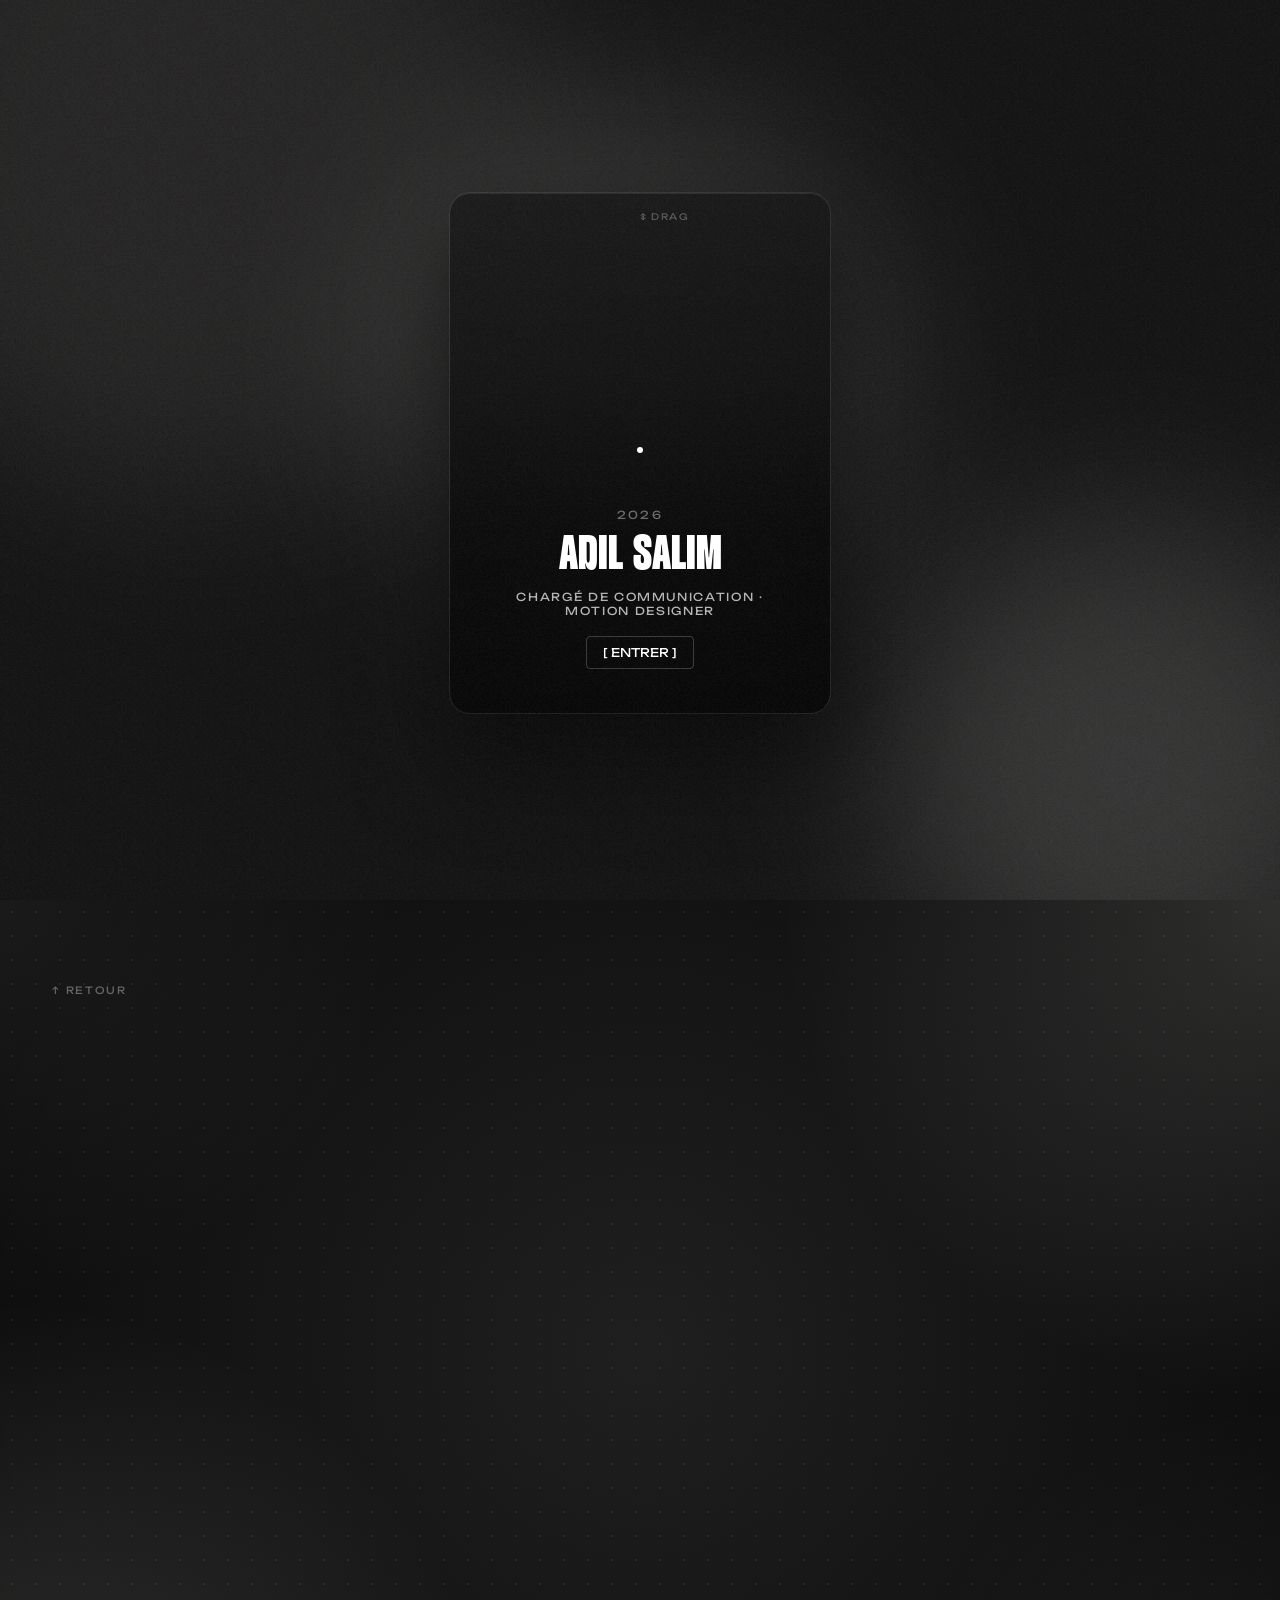
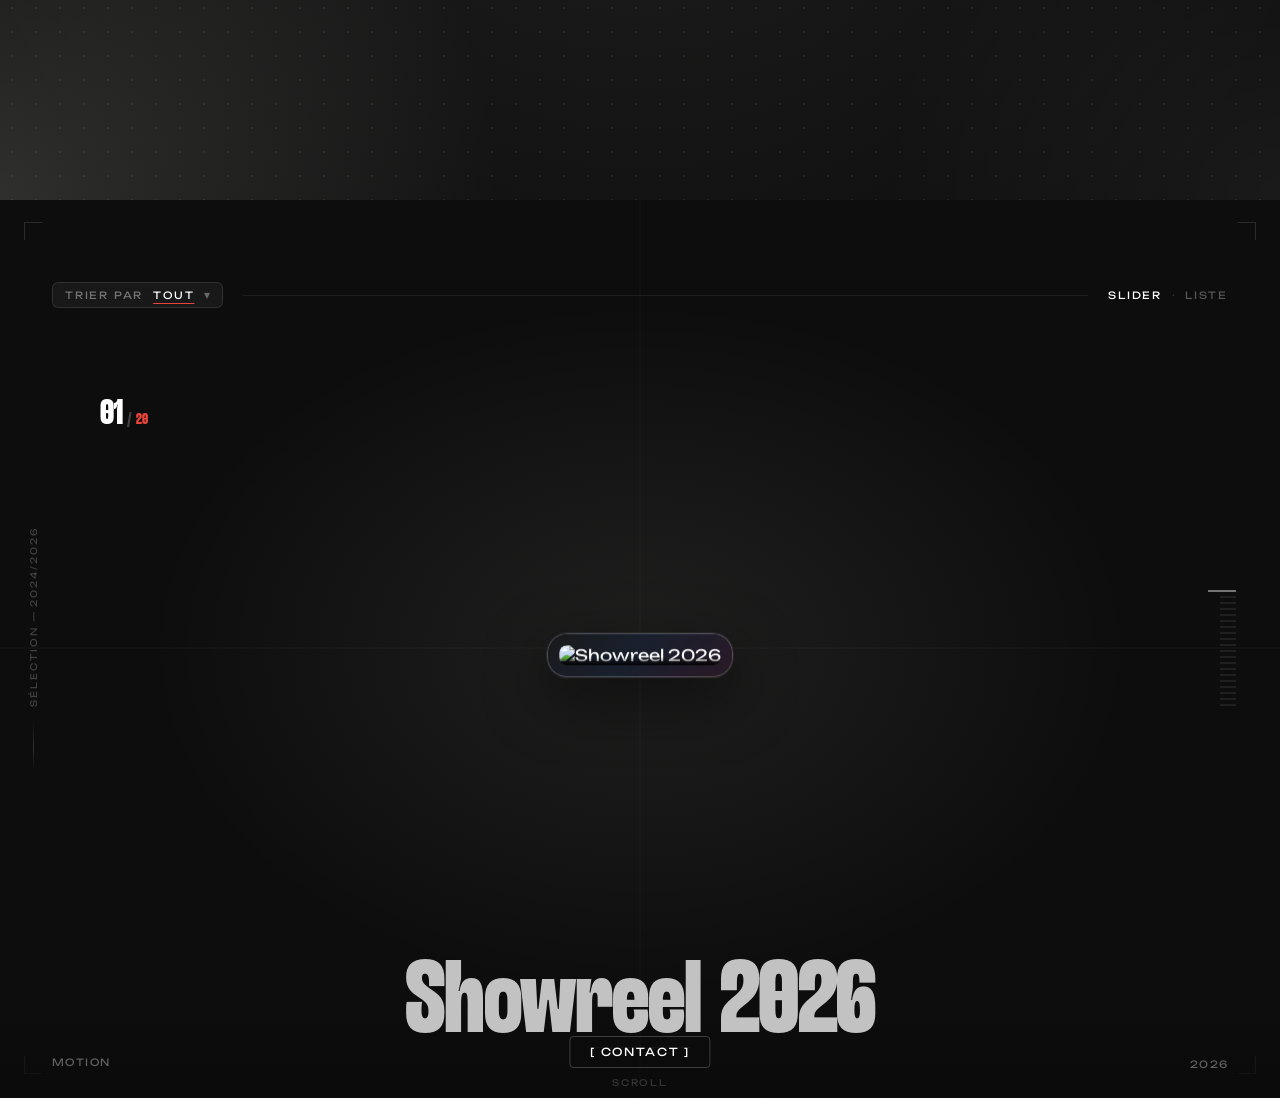
==== index.html @ 738cd88c "Initial commit" ====
<!DOCTYPE html>
<html lang="fr">
  <head>
    <meta charset="UTF-8" />
    <meta name="viewport" content="width=device-width, initial-scale=1.0" />
    <meta name="description" content="Adil Salim — Motion Designer · Paris" />
    <title>Adil Salim — Motion Designer</title>

    <!-- Unbounded (Google Fonts) -->
    <link rel="preconnect" href="https://fonts.googleapis.com" />
    <link rel="preconnect" href="https://fonts.gstatic.com" crossorigin />
    <link href="https://fonts.googleapis.com/css2?family=Unbounded:wght@300;400;500;600;700;900&display=swap" rel="stylesheet" />

    <!-- Fonts cycle reel (Typekit : eco + eckmannpsych-small) -->
    <link rel="stylesheet" href="https://use.typekit.net/wbr0rvi.css" />

    <!-- Monigue (self-hosted) -->
    <style>
      @font-face {
        font-family: 'Monigue';
        src: url('assets/fonts/Monigue.woff2') format('woff2'),
             url('assets/fonts/Monigue.woff')  format('woff');
        font-weight: normal;
        font-style: normal;
        font-display: swap;
      }
    </style>

    <!-- Styles -->
    <link rel="stylesheet" href="css/loader.css" />
    <link rel="stylesheet" href="css/main.css" />
    <link rel="stylesheet" href="css/hero.css" />
    <link rel="stylesheet" href="css/about.css" />
    <link rel="stylesheet" href="css/projects.css" />
    <link rel="stylesheet" href="css/detail.css" />
    <link rel="stylesheet" href="css/contact.css" />
  </head>

  <body>

    <!-- Loader card -->
    <div id="loader">
      <div class="loader-blob loader-blob--1"></div>
      <div class="loader-blob loader-blob--2"></div>
      <div class="loader-blob loader-blob--3"></div>
      <div id="loader-card">
        <div class="loader-card__holo"></div>
        <div class="loader-card__photo-wrap">
          <img class="loader-card__photo" src="https://res.cloudinary.com/dwgfd808v/image/upload/v1774375319/bonne_taille_3_srno2z.jpg" alt="" draggable="false">
        </div>
        <div class="loader-card__content">
          <span class="loader-card__year">2026</span>
          <h1 class="loader-card__name">ADIL SALIM</h1>
          <p class="loader-card__sub">CHARGÉ DE COMMUNICATION · MOTION DESIGNER</p>
          <span class="loader-card__cta">[ ENTRER ]</span>
        </div>
      </div>
    </div>

<!-- Custom cursor -->
    <div id="cursor" aria-hidden="true">
      <div class="cursor__dot"></div>
      <div class="cursor__text"></div>
    </div>

    <!-- ── Navigation ──────────────────────────────────────── -->
    <nav id="nav" aria-label="Navigation principale">
      <a class="nav__logo" href="#hero">ADIL SALIM</a>
      <ul class="nav__links" role="list">
        <li><a href="#about">À PROPOS</a></li>
        <li><a href="#projects">PROJETS</a></li>
        <li><button class="nav__contact-btn" onclick="window.__openContact && window.__openContact()">CONTACT</button></li>
      </ul>
    </nav>

    <!-- ── Contenu principal ────────────────────────────────── -->
    <main>

      <!-- Hero ───────────────────────────────────────────── -->
      <section id="hero" aria-label="Accueil">

        <!-- Barre supérieure 3 colonnes -->

        <!-- Titre Portfolio -->
        <div class="hero__showreel" aria-label="Portfolio">
          <span class="sr__white">Port</span><span class="sr__red">folio</span>
        </div>

        <!-- Éventail de 5 cards -->
        <div class="hero__cards" aria-hidden="true">
          <div class="hero__card-wrap hero__card-wrap--1"></div>
          <div class="hero__card-wrap hero__card-wrap--2"></div>
          <div class="hero__card-wrap hero__card-wrap--3"></div>
          <div class="hero__card-wrap hero__card-wrap--4"></div>
          <div class="hero__card-wrap hero__card-wrap--5"></div>
        </div>

        <!-- Barre inférieure -->
        <div class="hero__foot">
          <span>© 2026</span>
          <span>Chargé de Communication · Motion Design</span>
        </div>


      </section>

      <!-- About ──────────────────────────────────────────── -->
      <section id="about" aria-label="À propos">

        <!-- Label vertical gauche -->
        <span class="about__side-label">PROFIL — 2026</span>

        <!-- Grande card centrée -->
        <div class="about__card">

          <!-- Gauche 45% — Photo -->
          <div class="about__photo-side">
            <img src="https://res.cloudinary.com/dwgfd808v/image/upload/v1774375319/bonne_taille_3_srno2z.jpg"
                 alt="Adil Salim" class="about__photo" loading="eager">
          </div>

          <!-- Droite 55% — Infos -->
          <div class="about__info-side">

            <!-- Nom + rôle -->
            <div class="about__info-top">
              <h2 class="about__name">ADIL SALIM</h2>
              <span class="about__role">CHARGÉ DE COMMUNICATION · MOTION DESIGNER</span>
            </div>

            <hr class="about__sep">

            <!-- Stats 3 colonnes -->
            <div class="about__stats-row">
              <div class="about__stat">
                <span class="about__stat-label">TYPE</span>
                <span class="about__stat-value">Curieux</span>
              </div>
              <div class="about__stat">
                <span class="about__stat-label">XP</span>
                <span class="about__stat-value">3 ans</span>
              </div>
              <div class="about__stat">
                <span class="about__stat-label">BASE</span>
                <span class="about__stat-value">Lyon, FR</span>
              </div>
            </div>

            <hr class="about__sep">

            <!-- Bio -->
            <p class="about__bio">Créatif plurimédia au sein du pôle communication de TOMA Intérim, j’allie stratégie, technique et sens esthétique pour concevoir des contenus visuels impactants. Du graphisme au motion design, en passant par la production vidéo et la post-production, j’interviens à chaque étape du processus créatif pour donner vie aux idées et renforcer leur portée.</p>

            <!-- Tags + Outils + Disponible -->
            <div class="about__tags">
              <span class="about__tag">★ Motion Design</span>
              <span class="about__tag">★ Montage Vidéo</span>
              <span class="about__tag">★ 3D</span>
              <span class="about__tag">★ Chargé de Communication</span>
              <span class="about__tag">★ Graphisme</span>
              <span class="about__tag">★ After Effects</span>
              <span class="about__tag">★ Web</span>
              <span class="about__tag">Cinema 4D</span>
              <span class="about__tag">Premiere Pro</span>
              <span class="about__tag">Photoshop</span>
              <span class="about__tag">Figma</span>
              <span class="about__tag">HTML/CSS/JS</span>
              <span class="about__tag about__tag--avail"><span class="about__avail-dot"></span> Disponible CDI/CDD</span>
            </div>

          </div>
        </div>

      </section>

      <!-- Projects ───────────────────────────────────────── -->
      <section id="projects" class="proj" aria-label="Projets">

        <!-- Glow ambiant -->
        <div class="proj__glow" aria-hidden="true"></div>

        <!-- Coins déco -->
        <div class="proj__deco-corners" aria-hidden="true">
          <div class="proj__corner proj__corner--tl"></div>
          <div class="proj__corner proj__corner--tr"></div>
          <div class="proj__corner proj__corner--bl"></div>
          <div class="proj__corner proj__corner--br"></div>
        </div>

        <!-- Croix centrale -->
        <div class="proj__crosshair" aria-hidden="true"><span></span><span></span></div>

        <!-- Barre top : filtre + tiret + toggle vue -->
        <div class="proj__deco-top">
          <div class="proj__sort">
            <div class="proj__dropdown">
              <button class="proj__dropdown-toggle" aria-haspopup="listbox">
                <span class="proj__dropdown-label">TRIER PAR</span>
                <span class="proj__dropdown-active">TOUT</span>
                <span class="proj__dropdown-caret">▾</span>
              </button>
              <ul class="proj__dropdown-menu" role="listbox">
                <li><button data-filter="CHARGÉE DE COMMUNICATION" role="option">Chargée de communication</button></li>
                <li><button data-filter="MOTION"    role="option">MOTION</button></li>
                <li><button data-filter="GRAPHISME" role="option">GRAPHISME</button></li>
                <li><button data-filter="VIDÉO"     role="option">VIDÉO</button></li>
                <li><button data-filter="TOUT"      role="option" class="is-active">TOUT</button></li>
              </ul>
            </div>
          </div>
          <div class="proj__dash-line" aria-hidden="true"></div>
          <div class="proj__view-toggle" aria-label="Changer de vue">
            <button class="proj__view-btn is-active" data-view="slider">SLIDER</button>
            <span class="proj__view-sep" aria-hidden="true">·</span>
            <button class="proj__view-btn" data-view="list">LISTE</button>
          </div>
        </div>

        <!-- Texte vertical gauche -->
        <div class="proj__deco-left" aria-hidden="true">
          <span class="proj__vertical-text">SÉLECTION — 2024/2026</span>
          <div class="proj__line"></div>
        </div>

        <!-- Compteur -->
        <div class="proj__counter" aria-live="polite">
          <div class="proj__counter-num"><span class="proj__counter-current">01</span></div>
          <span class="proj__counter-sep">/</span>
          <span class="proj__counter-total">20</span>
        </div>

        <!-- Zone images — imgWrap + sleeve + overlay injectés par JS -->
        <div class="proj__images"></div>

        <!-- Vue liste — items injectés par JS -->
        <div class="proj__list" aria-label="Liste des projets"></div>

        <!-- Dial navigation droite — ticks injectés par JS -->
        <div class="proj__dial" aria-hidden="true">
          <div class="proj__dial-track"></div>
        </div>

        <!-- Titre oversized bas — h2 injecté par JS -->
        <div class="proj__titles"></div>

        <!-- Ligne déco sous titre -->
        <div class="proj__underline" aria-hidden="true"></div>

        <!-- Catégorie bas gauche -->
        <div class="proj__info"></div>

        <!-- Année bas droite -->
        <div class="proj__year-wrap"></div>

        <!-- Scroll hint -->
        <div class="proj__scroll-hint" aria-hidden="true">SCROLL</div>

        <!-- CTA contact -->
        <button class="proj__contact-cta" onclick="window.__openContact && window.__openContact()">[ CONTACT ]</button>

      </section>

    </main>

    <!-- Contact (overlay fixe — slide depuis le bas) ──── -->
    <section id="contact" aria-label="Contact">

      <!-- Bouton retour -->
      <button class="ct__back-btn" aria-label="Retour aux projets">↑ RETOUR</button>

      <!-- Card centrale -->
      <div class="ct__card">

        <!-- Colonne gauche -->
        <div class="ct__left">
          <h2 class="ct__title">CONTACT</h2>
          <p class="ct__subtitle">Travaillons ensemble.</p>
          <hr class="ct__sep">
          <a href="mailto:adil.slm42000@gmail.com" class="ct__email">adil.slm42000@gmail.com</a>
          <div class="ct__links">
            <a href="https://www.linkedin.com/in/adil-salim-683aa2227" target="_blank" rel="noopener" class="ct__link">[ LINKEDIN ]</a>
          </div>
          <div class="ct__avail">
            <span class="ct__dot"></span>
            <span class="ct__avail-text">DISPONIBLE POUR CDI/CDD</span>
          </div>
        </div>

        <!-- Colonne droite — formulaire -->
        <div class="ct__right">
          <form class="ct__form" novalidate>
            <div class="ct__field">
              <input type="text" name="nom" placeholder="NOM" autocomplete="name" required>
            </div>
            <div class="ct__field">
              <input type="email" name="email" placeholder="EMAIL" autocomplete="email" required>
            </div>
            <div class="ct__field">
              <textarea name="message" placeholder="MESSAGE" rows="5" required></textarea>
            </div>
            <button type="submit" class="ct__btn">ENVOYER →</button>
          </form>
        </div>

      </div>

      <script src="js/contact.js" defer></script>

    </section>

    <!-- ── Scripts ──────────────────────────────────────────── -->

    <!-- Lenis -->
    <script src="https://cdn.jsdelivr.net/npm/@studio-freight/lenis@1.0.42/dist/lenis.min.js"></script>

    <!-- GSAP core + plugins -->
    <script src="https://cdn.jsdelivr.net/npm/gsap@3.12.5/dist/gsap.min.js"></script>
    <script src="https://cdn.jsdelivr.net/npm/gsap@3.12.5/dist/ScrollTrigger.min.js"></script>
    <script src="https://cdn.jsdelivr.net/npm/gsap@3.12.5/dist/ScrollToPlugin.min.js"></script>

    <!-- VanillaTilt -->
    <script src="https://cdn.jsdelivr.net/npm/vanilla-tilt@1.8.1/dist/vanilla-tilt.min.js"></script>

    <!-- Overlay détail projet -->
    <div id="project-detail" aria-hidden="true" aria-modal="true" role="dialog" aria-label="Détail du projet">
      <!-- Colonne gauche — infos -->
      <div class="pd__left">
        <button class="pd__back pd__animate" aria-label="Fermer le détail">RETOUR</button>
        <div class="pd__meta">
          <div class="pd__meta-item pd__animate">
            <span class="pd__label">Client</span>
            <span class="pd__value pd__client-val"></span>
          </div>
          <div class="pd__meta-item pd__animate">
            <span class="pd__label">Année</span>
            <span class="pd__value pd__year-val"></span>
          </div>
        </div>
        <h2 class="pd__title pd__animate"></h2>
        <div class="pd__section pd__animate">
          <span class="pd__section-label">CONTEXTE</span>
          <p class="pd__contexte"></p>
        </div>
        <div class="pd__section pd__animate">
          <span class="pd__section-label">RÉALISATION</span>
          <p class="pd__realisation"></p>
        </div>
        <div class="pd__section pd__animate">
          <span class="pd__section-label">RÔLES</span>
          <div class="pd__roles"></div>
        </div>
      </div>
      <!-- Colonne droite — image (card wrap injecté par initImageEffects) -->
      <div class="pd__right">
        <div class="pd__card-wrap"></div>
      </div>
    </div>

    <!-- App (utilitaires → sections → init global) -->
    <script src="js/loader.js"></script>
    <script src="js/crt.js"></script>
    <script src="js/cursor.js"></script>
    <script src="js/projects.js"></script>
    <script src="js/hero.js"></script>
    <script src="js/about.js"></script>
    <script src="js/magnetic.js"></script>
    <script src="js/main.js"></script>

  </body>
</html>
---- css/loader.css ----
/* ── Cursor au-dessus du loader ────────────────────────────── */
body #cursor { z-index: 100000; }

/* ── Pendant le loader : scroll et scrollbar masqués ───────── */
body.is-loading                   { overflow: hidden !important; scrollbar-width: none; }
body.is-loading::-webkit-scrollbar { display: none; }

/* ── Overlay ───────────────────────────────────────────────── */
#loader {
  position: fixed;
  inset: 0;
  z-index: 99999;
  background: #0D0D0D;
  display: flex;
  align-items: center;
  justify-content: center;
  perspective: 900px;
  overflow: hidden;
}

/* ── Grain ─────────────────────────────────────────────────── */
#loader::after {
  content: '';
  position: absolute;
  inset: 0;
  z-index: 99998;
  pointer-events: none;
  opacity: 0.10;
  background-image: url("data:image/svg+xml,%3Csvg viewBox='0 0 256 256' xmlns='http://www.w3.org/2000/svg'%3E%3Cfilter id='n'%3E%3CfeTurbulence type='fractalNoise' baseFrequency='0.9' numOctaves='4' stitchTiles='stitch'/%3E%3C/filter%3E%3Crect width='100%25' height='100%25' filter='url(%23n)'/%3E%3C/svg%3E");
  background-repeat: repeat;
  background-size: 128px 128px;
  mix-blend-mode: screen;
}

/* ── Halos DA animés ───────────────────────────────────────── */
.loader-blob {
  position: absolute;
  border-radius: 50%;
  pointer-events: none;
  filter: blur(90px);
}

.loader-blob--1 {
  width: 700px;
  height: 700px;
  background: rgba(245,243,238,1);
  opacity: 0.08;
  top: -200px;
  left: -160px;
  animation: lbBlob1 9s ease-in-out infinite;
}

.loader-blob--2 {
  width: 500px;
  height: 500px;
  background: rgba(245,243,238,1);
  opacity: 0.15;
  bottom: -120px;
  right: -100px;
  animation: lbBlob2 11s ease-in-out infinite;
}

.loader-blob--3 {
  width: 500px;
  height: 500px;
  background: rgba(245,243,238,1);
  opacity: 0.15;
  top: 40%;
  left: 50%;
  transform: translate(-50%, -50%);
  animation: lbBlob3 13s ease-in-out infinite;
}

@keyframes lbBlob1 {
  0%, 100% { transform: translate(0, 0); }
  35%       { transform: translate(260px, 200px); }
  65%       { transform: translate(120px, -100px); }
}

@keyframes lbBlob2 {
  0%, 100% { transform: translate(0, 0); }
  40%       { transform: translate(-220px, -160px); }
  72%       { transform: translate(-80px, 120px); }
}

@keyframes lbBlob3 {
  0%, 100% { transform: translate(-50%, -50%) scale(1); }
  30%       { transform: translate(-80%, -70%) scale(1.3); }
  65%       { transform: translate(-20%, -30%) scale(0.8); }
}

/* ── Card ──────────────────────────────────────────────────── */
#loader-card {
  position: relative;
  width: 380px;
  height: 520px;
  border-radius: 20px;
  background: linear-gradient(135deg, #1a1a1a, #111);
  box-shadow:
    0 0 0 1px rgba(255,255,255,0.08),
    0 40px 100px rgba(0,0,0,0.8),
    inset 0 1px 0 rgba(255,255,255,0.1);
  opacity: 0;
  transform: scale(0.8);
  transform-style: preserve-3d;
  will-change: transform, opacity;
  overflow: hidden;
  cursor: none;
  z-index: 1;
}

/* ── Photo parallaxe ──────────────────────────────────────── */
.loader-card__photo-wrap {
  position: absolute;
  inset: 0;
  overflow: hidden;
  border-radius: 20px;
  z-index: 1;
}

.loader-card__photo-wrap::after {
  content: '';
  position: absolute;
  inset: 0;
  background:
    linear-gradient(to top,
      rgba(0,0,0,0.92) 0%,
      rgba(0,0,0,0.75) 35%,
      rgba(0,0,0,0.35) 65%,
      rgba(0,0,0,0.15) 100%);
  z-index: 1;
}

.loader-card__photo {
  position: absolute;
  inset: 0;
  width: 100%;
  height: 100%;
  object-fit: cover;
  object-position: 60% 22%;
  pointer-events: none;
  user-select: none;
  -webkit-user-drag: none;
  will-change: transform;
  transform: scale(1.16);
}

/* ── Holo overlay ──────────────────────────────────────────── */
.loader-card__holo {
  position: absolute;
  inset: 0;
  border-radius: 20px;
  pointer-events: none;
  overflow: hidden;
  z-index: 2;
}

/* ── Content ───────────────────────────────────────────────── */
.loader-card__content {
  position: absolute;
  inset: 0;
  z-index: 3;
  display: flex;
  flex-direction: column;
  align-items: center;
  justify-content: flex-end;
  gap: 10px;
  padding: 40px 40px 44px;
  text-align: center;
}

.loader-card__year {
  font-family: 'Unbounded', sans-serif;
  font-size: 11px;
  font-weight: 400;
  letter-spacing: 0.2em;
  color: rgba(255,255,255,0.4);
  text-transform: uppercase;
  user-select: none;
}

.loader-card__name {
  font-family: 'Monigue', sans-serif;
  font-size: 3rem;
  font-weight: bold;
  color: #ffffff;
  line-height: 1;
  margin: 0;
  user-select: none;
  text-shadow: 0 2px 20px rgba(0,0,0,0.8);
}

.loader-card__sub {
  font-family: 'Unbounded', sans-serif;
  font-size: 11px;
  font-weight: 400;
  letter-spacing: 0.15em;
  color: rgba(255,255,255,0.7);
  margin: 0;
  user-select: none;
  text-shadow: 0 1px 8px rgba(0,0,0,0.9);
}

.loader-card__cta {
  font-family: 'Unbounded', sans-serif;
  font-size: 12px;
  font-weight: 400;
  color: #ffffff;
  border: 1px solid rgba(255,255,255,0.2);
  border-radius: 4px;
  padding: 8px 16px;
  margin-top: 8px;
  transition: background 0.25s ease, border-color 0.25s ease;
  user-select: none;
}

.loader-card__cta:hover {
  background: #E8453C;
  border-color: #E8453C;
}
---- css/main.css ----
/* ═══════════════════════════════════════════════════════════
   MAIN.CSS — reset · variables · nav · curseur · lenis
   ═══════════════════════════════════════════════════════════ */

/* ── Variables ─────────────────────────────────────────────── */
:root {
  --bg:        #F5F3EE;
  --fg:        #1A1A1A;
  --muted:     rgba(26, 26, 26, 0.4);
  --border:    rgba(26, 26, 26, 0.1);

  --font-sans: 'Unbounded', sans-serif;
  --font-mono: 'Courier New', monospace;

  --nav-h:    4.5rem;
  --gutter:   clamp(1.5rem, 4vw, 4rem);

  --ease-expo:  cubic-bezier(0.16, 1, 0.3, 1);
  --ease-circ:  cubic-bezier(0.85, 0, 0.15, 1);
  --ease:       cubic-bezier(0.16, 1, 0.3, 1);

  --glow-strong: rgba(245, 243, 238, 0.08);
  --radius-lg:   12px;
  --radius-md:   8px;
  --shadow-md:   0 8px 32px rgba(0,0,0,0.4);
  --shadow-lg:   0 20px 60px rgba(0,0,0,0.6);
  --proj-border: rgba(255,255,255,0.08);
  --text-muted:  rgba(255,255,255,0.35);
  --space-xs:    0.5rem;
  --space-sm:    1rem;
  --space-md:    2.5rem;
  --space-lg:    3rem;
  --dur-fast:    0.2s;
  --fs-xs:       0.7rem;
  --fs-sm:       0.85rem;
}

/* ── Reset ─────────────────────────────────────────────────── */
*, *::before, *::after {
  box-sizing: border-box;
  margin: 0;
  padding: 0;
}

html {
  scroll-behavior: auto;
  text-size-adjust: 100%;
  -webkit-text-size-adjust: 100%;
}

html,
body {
  width: 100%;
  overflow-x: hidden;
}

html {
  background-color: #0D0D0D;
}

body {
  background-color: #0D0D0D;
  background-image: radial-gradient(circle, rgba(255, 255, 255, 0.072) 1px, transparent 1px);
  background-size: 24px 24px;
  color: var(--fg);
  font-family: var(--font-sans);
  -webkit-font-smoothing: antialiased;
  -moz-osx-font-smoothing: grayscale;
  cursor: none;
}


/* Vignette globale fixe — couvre tout le site */
body::before {
  content: '';
  position: fixed;
  inset: 0;
  background: radial-gradient(ellipse at center, transparent 40%, rgba(0,0,0,0.6) 100%);
  pointer-events: none;
  z-index: 15;
}

/* Grain global — s'atténue quand une vidéo joue */
body::after {
  content: '';
  position: fixed;
  inset: 0;
  z-index: 16;
  pointer-events: none;
  opacity: 0.12;
  background-image: url("data:image/svg+xml,%3Csvg viewBox='0 0 256 256' xmlns='http://www.w3.org/2000/svg'%3E%3Cfilter id='n'%3E%3CfeTurbulence type='fractalNoise' baseFrequency='0.9' numOctaves='4' stitchTiles='stitch'/%3E%3C/filter%3E%3Crect width='100%25' height='100%25' filter='url(%23n)'/%3E%3C/svg%3E");
  background-repeat: repeat;
  background-size: 128px 128px;
  mix-blend-mode: screen;
  transition: opacity 0.8s ease;
}

body.has-video::after {
  opacity: 0.02;
}

a        { color: inherit; text-decoration: none; }
ul, ol   { list-style: none; }
button   { font-family: inherit; border: none; background: none; cursor: none; }
img, video { display: block; max-width: 100%; }

::selection {
  background: var(--fg);
  color: var(--bg);
}

/* ── Lenis ─────────────────────────────────────────────────── */
html.lenis,
html.lenis body {
  height: auto;
}

.lenis.lenis-smooth          { scroll-behavior: auto !important; }
.lenis.lenis-stopped         { overflow: hidden; }
.lenis.lenis-smooth [data-lenis-prevent] { overscroll-behavior: contain; }

/* ── Navigation ─────────────────────────────────────────────── */
#nav {
  position: fixed;
  top: 0;
  left: 0;
  right: 0;
  z-index: 100;
  height: var(--nav-h);
  display: flex;
  align-items: center;
  justify-content: space-between;
  padding: 0 var(--gutter);
  transition: opacity 0.4s ease;
}

.nav__logo {
  font-family: var(--font-sans);
  font-size: 0.68rem;
  font-weight: 700;
  letter-spacing: 0.22em;
  text-transform: uppercase;
  color: rgba(245, 243, 238, 0.9);
  transition: color 0.3s ease;
}
.nav__logo:hover { color: #F5F3EE; }

.nav__links {
  display: flex;
  gap: clamp(1.5rem, 3vw, 2.5rem);
}

.nav__links a {
  font-family: var(--font-sans);
  font-size: 0.62rem;
  letter-spacing: 0.18em;
  text-transform: uppercase;
  color: rgba(245, 243, 238, 0.5);
  transition: color 0.3s ease;
}

.nav__links a:hover { color: #F5F3EE; }

.nav__contact-btn {
  font-family: var(--font-sans);
  font-size: 0.62rem;
  letter-spacing: 0.18em;
  text-transform: uppercase;
  color: rgba(245, 243, 238, 0.5);
  background: none;
  border: none;
  padding: 0;
  transition: color 0.3s ease;
}
.nav__contact-btn:hover { color: #F5F3EE; }

/* ── Curseur personnalisé ────────────────────────────────────── */
#cursor {
  position: fixed;
  top: 0;
  left: 0;
  pointer-events: none;
  z-index: 9999;
  will-change: transform;
}

.cursor__dot {
  width: 6px;
  height: 6px;
  background: var(--fg);
  border-radius: 50%;
  transform: translate(-50%, -50%);
  transition: opacity 0.18s ease;
}

.cursor__text {
  position: absolute;
  top: 0;
  left: 0;
  transform: translate(-50%, -50%);
  background: rgba(255, 255, 255, 0.1);
  backdrop-filter: blur(4px);
  -webkit-backdrop-filter: blur(4px);
  border-radius: 999px;
  padding: 6px 12px;
  font-family: var(--font-sans);
  font-size: 10px;
  color: #fff;
  white-space: nowrap;
  opacity: 0;
  transition: opacity 0.18s ease;
  pointer-events: none;
}

/* ── Curseur natif masqué ────────────────────────────────────── */
*, a, button, [onclick],
.proj__img-wrap, .proj__list-item,
.hero__card-wrap, .about__card       { cursor: none !important; }

/* ── Scrollbar ───────────────────────────────────────────────── */
::-webkit-scrollbar         { width: 1px; }
::-webkit-scrollbar-track   { background: transparent; }
::-webkit-scrollbar-thumb   { background: rgba(232, 69, 60, 0.45); border-radius: 999px; }
*                           { scrollbar-width: thin; scrollbar-color: rgba(232, 69, 60, 0.45) transparent; }

/* ── Magnetic chars ─────────────────────────────────────────── */
.proj__word { display: inline-block; white-space: nowrap; }
.proj__char { display: inline-block; will-change: transform; }

/* ══════════════════════════════════════════════════════════════
   RESPONSIVE GLOBAL
   ══════════════════════════════════════════════════════════════ */

/* Curseur personnalisé — desktop uniquement */
@media (hover: hover) and (pointer: fine) {
  *, *::before, *::after { cursor: none !important; }
}
@media (hover: none) and (pointer: coarse) {
  #cursor { display: none !important; }
  *, *::before, *::after { cursor: auto !important; }
}

@media (max-width: 768px) {
  :root { --nav-h: 60px; }

  #nav {
    padding: 0 1.25rem;
  }
  .nav__logo { font-size: 0.6rem; }
  .nav__links { gap: 1rem; }
  .nav__links a,
  .nav__contact-btn { font-size: 0.55rem; letter-spacing: 0.12em; }
}

@media (max-width: 480px) {
  #nav { padding: 0 1rem; }
  .nav__links { gap: 0.75rem; }
}
---- css/hero.css ----
/* ═══════════════════════════════════════════════════════════
   HERO.CSS — Showreel hero
   ═══════════════════════════════════════════════════════════ */

@font-face {
  font-family: 'Network';
  src: url('assets/fonts/Network-Regular.otf') format('opentype');
}

@font-face {
  font-family: 'Forte';
  src: url('assets/fonts/Forte.otf') format('opentype');
}


/* Curseur adapté au fond sombre du hero */
#cursor .cursor__dot { background: #ffffff; }

/* ── Section ───────────────────────────────────────────────── */
#hero {
  position: relative;
  width: 100%;
  height: 100vh;
  height: 100svh;
  min-height: 600px;
  overflow: hidden;
  background-color: #0D0D0D;
  background-image:
    radial-gradient(circle 700px at 50% 50%,   rgba(245,243,238,0.08) 0%, transparent 100%),
    radial-gradient(circle 500px at 100% 0%,   rgba(245,243,238,0.15) 0%, transparent 100%),
    radial-gradient(circle 500px at 0%   100%, rgba(245,243,238,0.15) 0%, transparent 100%),
    radial-gradient(circle, rgba(255,255,255,0.072) 1px, transparent 1px);
  background-size: 100% 100%, 100% 100%, 100% 100%, 24px 24px;
  background-attachment: fixed, fixed, fixed, fixed;
}




/* ── Titre display ─────────────────────────────────────────── */
.hero__showreel {
  user-select: none;
  -webkit-user-select: none;
  position: absolute;
  top: 33%;
  left: 50%;
  transform: translate(-50%, -50%);
  white-space: nowrap;
  font-family: 'Monigue', var(--font-sans);
  font-size: 14vw;
  font-weight: normal;
  line-height: 1;
  z-index: 5;
}

.sr__white { color: #ffffff; }
.sr__red {
  color: #ffffff; /* état 1 (défaut) — le rouge arrive au 1er clic via JS */
  -webkit-user-select: none;
  user-select: none;
}

/* ── Éventail de cards ─────────────────────────────────────── */
.hero__cards {
  position: absolute;
  inset: 0;
  pointer-events: none;
  z-index: 6;
}

/* Wrappers — positionnement + z-index
   La rotation et le scale sont injectés par gsap.set() dans hero.js
   → zéro conflit avec VanillaTilt qui écrit son propre transform sur .hero__card */
.hero__card-wrap {
  position: absolute;
  pointer-events: auto;
}

.hero__card-wrap--1 { left: calc(50% - 266px); top: calc(66% - 49px);  z-index: 1; width: 152px; height: 197px; }
.hero__card-wrap--2 { left: calc(50% - 186px); top: calc(66% - 85px);  z-index: 2; width: 181px; height: 237px; }
.hero__card-wrap--3 { left: calc(50% - 114px); top: calc(66% - 130px); z-index: 4; width: 228px; height: 296px; cursor: pointer; }
.hero__card-wrap--4 { left: calc(50% + 7px);   top: calc(66% - 81px);  z-index: 2; width: 177px; height: 233px; }
.hero__card-wrap--5 { left: calc(50% + 114px); top: calc(66% - 49px);  z-index: 1; width: 152px; height: 197px; }

/* ══════════════════════════════════════════════════════════════
   RESPONSIVE HERO
   ══════════════════════════════════════════════════════════════ */

@media (max-width: 1024px) {
  .hero__showreel { font-size: 16vw; }

  .hero__card-wrap--1 { width: 110px; height: 143px; left: calc(50% - 200px); }
  .hero__card-wrap--2 { width: 132px; height: 173px; left: calc(50% - 140px); }
  .hero__card-wrap--3 { width: 168px; height: 218px; left: calc(50% - 84px); }
  .hero__card-wrap--4 { width: 130px; height: 170px; left: calc(50% + 5px); }
  .hero__card-wrap--5 { width: 110px; height: 143px; left: calc(50% + 84px); }
}

@media (max-width: 768px) {
  .hero__showreel { font-size: 20vw; top: 38%; }
  .hero__foot     { display: none; }
}

@media (max-width: 480px) {
  .hero__showreel { font-size: 24vw; }

  .hero__card-wrap--1 { width: 72px;  height: 94px;  left: calc(50% - 155px); }
  .hero__card-wrap--2 { width: 88px;  height: 115px; left: calc(50% - 106px); }
  .hero__card-wrap--3 { width: 110px; height: 143px; left: calc(50% - 55px);  }
  .hero__card-wrap--4 { width: 86px;  height: 112px; left: calc(50% + 4px);   }
  .hero__card-wrap--5 { width: 72px;  height: 94px;  left: calc(50% + 68px);  }
}

/* ── Barre inférieure ─────────────────────────────────────── */
.hero__foot {
  position: absolute;
  bottom: 0;
  left: 0;
  right: 0;
  z-index: 10;
  display: flex;
  justify-content: space-between;
  align-items: center;
  padding: 1.75rem 2.5rem;
  font-family: var(--font-sans);
  font-size: 11px;
  letter-spacing: 0.15em;
  color: rgba(255, 255, 255, 0.5);
}
---- css/about.css ----
/* ═══════════════════════════════════════════════════════════
   ABOUT.CSS — Card centrée · split 45/55 · style Mescubook
   ═══════════════════════════════════════════════════════════ */

#about {
  position: relative;
  z-index: 10;
  min-height: 100vh;
  background-color: #0D0D0D;
  background-image:
    radial-gradient(circle 700px at 50% 50%,   rgba(245,243,238,0.08) 0%, transparent 100%),
    radial-gradient(circle 500px at 100% 0%,   rgba(245,243,238,0.15) 0%, transparent 100%),
    radial-gradient(circle 500px at 0%   100%, rgba(245,243,238,0.15) 0%, transparent 100%),
    radial-gradient(circle, rgba(255,255,255,0.07) 1px, transparent 1px);
  background-size: 100% 100%, 100% 100%, 100% 100%, 24px 24px;
  background-attachment: fixed, fixed, fixed, fixed;
  background-position: 0 0, 0 0, 0 0, 0 0;
  color: #ffffff;
  position: relative;
  display: flex;
  align-items: center;
  justify-content: center;
  padding: 80px 60px;
  margin-top: -2px;
}

/* Label vertical gauche */
.about__side-label {
  position: absolute;
  left: 20px;
  top: 50%;
  transform: translateY(-50%) rotate(-90deg);
  font-family: 'Unbounded', sans-serif;
  font-size: 10px;
  font-weight: 400;
  letter-spacing: 0.2em;
  color: rgba(255, 255, 255, 0.3);
  white-space: nowrap;
  text-transform: uppercase;
}

/* ── Grande card ──────────────────────────────────────────── */
.about__card {
  user-select: none;
  -webkit-user-select: none;
  -moz-user-select: none;
  width: 100%;
  max-width: 1100px;
  min-height: 580px;
  border: 1px solid rgba(255, 255, 255, 0.06);
  border-radius: 16px;
  background: rgba(255, 255, 255, 0.02);
  overflow: hidden;
  display: flex;
  box-shadow:
    0 2px 4px rgba(255, 255, 255, 0.08) inset,
    0 -1px 2px rgba(0, 0, 0, 0.4) inset,
    0 30px 80px rgba(0, 0, 0, 0.5),
    -8px 12px 30px rgba(0, 0, 0, 0.4);
}

/* ── Photo côté gauche (45%) ──────────────────────────────── */
.about__photo-side {
  width: 45%;
  flex-shrink: 0;
  position: relative;
}

.about__photo {
  width: 100%;
  height: 100%;
  object-fit: cover;
  object-position: center top;
  display: block;
  -webkit-user-drag: none;
  user-drag: none;
  pointer-events: none;
}

.about__num {
  position: absolute;
  bottom: 20px;
  left: 20px;
  font-family: 'Unbounded', sans-serif;
  font-size: 11px;
  font-weight: 400;
  letter-spacing: 0.1em;
  color: rgba(255, 255, 255, 0.4);
}

.about__plus {
  position: absolute;
  top: 18px;
  right: 18px;
  width: 32px;
  height: 32px;
  border-radius: 50%;
  background: rgba(255, 255, 255, 0.06);
  border: 1px solid rgba(255, 255, 255, 0.15);
  color: rgba(255, 255, 255, 0.6);
  font-family: 'Unbounded', sans-serif;
  font-size: 15px;
  font-weight: 300;
  cursor: pointer;
  display: flex;
  align-items: center;
  justify-content: center;
  transition: background 0.2s, border-color 0.2s, color 0.2s;
  backdrop-filter: blur(4px);
}

.about__plus:hover {
  background: #E8453C;
  border-color: #E8453C;
  color: #ffffff;
}

/* ── Infos côté droit (55%) ───────────────────────────────── */
.about__info-side {
  flex: 1;
  padding: 40px;
  display: flex;
  flex-direction: column;
  gap: 1.5rem;
}

/* Nom + rôle */
.about__info-top {
  display: flex;
  justify-content: space-between;
  align-items: flex-start;
}

.about__name {
  font-family: 'Monigue', sans-serif !important;
  font-size: 3vw;
  font-weight: 900;
  line-height: 1;
  letter-spacing: normal;
  color: #ffffff;
  margin: 0;
}

.about__role {
  font-family: 'Unbounded', sans-serif;
  font-size: 11px;
  font-weight: 400;
  letter-spacing: 0.15em;
  color: rgba(255, 255, 255, 0.45);
  text-transform: uppercase;
  padding-top: 4px;
  white-space: nowrap;
}

/* Séparateurs */
.about__sep {
  border: none;
  border-top: 1px solid rgba(255, 255, 255, 0.08);
  margin: 0;
}

/* Stats 3 colonnes */
.about__stats-row {
  display: grid;
  grid-template-columns: 1fr 1fr 1fr;
  padding: 4px 0;
}

.about__stat {
  display: flex;
  flex-direction: column;
  gap: 10px;
  padding: 0 24px;
  border-right: 1px solid rgba(255, 255, 255, 0.08);
}

.about__stat:first-child { padding-left: 0; }
.about__stat:last-child  { border-right: none; }

.about__stat-label {
  font-family: 'Unbounded', sans-serif;
  font-size: 10px;
  font-weight: 400;
  letter-spacing: 0.12em;
  color: rgba(255, 255, 255, 0.4);
  text-transform: uppercase;
}

.about__stat-value {
  font-family: 'Unbounded', sans-serif;
  font-size: 18px;
  font-weight: 700;
  color: #ffffff;
  line-height: 1;
}

/* Bio */
.about__bio {
  font-family: 'Unbounded', sans-serif;
  font-size: 13px;
  font-weight: 400;
  line-height: 1.8;
  color: rgba(255, 255, 255, 0.7);
  margin: 0;
}

/* Tags pills */
.about__tags {
  display: flex;
  flex-wrap: wrap;
  gap: 8px;
  margin-top: auto;
  padding-top: 0.5rem;
}

.about__tag {
  font-family: 'Unbounded', sans-serif;
  font-size: 11px;
  font-weight: 400;
  letter-spacing: 0.04em;
  color: #ffffff;
  border: 1px solid rgba(255, 255, 255, 0.2);
  border-radius: 999px;
  padding: 6px 16px;
  white-space: nowrap;
}

.about__tag--avail {
  background: #E8453C;
  border-color: #E8453C;
  color: #ffffff;
  display: inline-flex;
  align-items: center;
  gap: 8px;
}

.about__avail-dot {
  width: 7px;
  height: 7px;
  border-radius: 50%;
  background: #22c55e;
  flex-shrink: 0;
  animation: aboutDotPulse 2s ease-in-out infinite;
}

@keyframes aboutDotPulse {
  0%, 100% { box-shadow: 0 0 0 0 rgba(34, 197, 94, 0.6); }
  50%       { box-shadow: 0 0 0 5px rgba(34, 197, 94, 0); }
}

/* ══════════════════════════════════════════════════════════════
   RESPONSIVE ABOUT
   ══════════════════════════════════════════════════════════════ */

@media (max-width: 1024px) {
  #about { padding: 80px 24px; }

  .about__card {
    flex-direction: column;
    max-width: min(92vw, 520px);
    min-height: auto;
  }
  .about__photo-side {
    width: 100%;
    height: 280px;
    flex-shrink: 0;
  }
  .about__photo { object-position: center 15%; }
  .about__name  { font-size: clamp(1.2rem, 5vw, 1.6rem); }
  .about__bio   { font-size: 0.85rem; line-height: 1.6; }
  .about__tag   { font-size: 0.7rem; padding: 4px 10px; }
  .about__info-side { padding: 28px 28px 32px; gap: 1rem; }
  .about__stats-row { gap: 0; }
  .about__side-label { display: none; }
}

@media (max-width: 768px) {
  #about { padding: 60px 16px; }
  .about__card { max-width: min(94vw, 400px); }
  .about__name { font-size: 1.2rem; }
  .about__photo-side { height: 220px; }
}

@media (max-width: 480px) {
  .about__card { max-width: 100%; border-radius: 12px; }
  .about__info-side { padding: 20px 20px 28px; }
  .about__photo-side { height: 200px; }
  .about__stat-value { font-size: 14px; }
}

/* Outils */
.about__tools {
  display: flex;
  flex-wrap: wrap;
  gap: 6px;
  margin-top: 10px;
}

.about__tool {
  font-family: 'Unbounded', sans-serif;
  font-size: 11px;
  font-weight: 400;
  letter-spacing: 0.04em;
  color: #ffffff;
  border: 1px solid rgba(255, 255, 255, 0.2);
  border-radius: 999px;
  padding: 6px 16px;
  white-space: nowrap;
}
---- css/projects.css ----
/* ═══════════════════════════════════════════════════════════
   PROJECTS.CSS — style mescubook
   ═══════════════════════════════════════════════════════════ */

@keyframes holoShimmer {
  0%   { background-position: 0%   50%; }
  50%  { background-position: 100% 50%; }
  100% { background-position: 0%   50%; }
}

@font-face {
  font-family: 'Monigue';
  src: url('../assets/fonts/Monigue.woff2') format('woff2'),
       url('../assets/fonts/Monigue.woff')  format('woff');
  font-weight: 100 900;
  font-style: normal;
  font-display: swap;
}

/* ── Section ─────────────────────────────────────────────── */
.proj {
  position: relative;
  height: 100vh;
  background-color: #0D0D0D;
  background-image:
    radial-gradient(circle 700px at 50% 50%,   rgba(245,243,238,0.08) 0%, transparent 100%),
    radial-gradient(circle 500px at 100% 0%,   rgba(245,243,238,0.15) 0%, transparent 100%),
    radial-gradient(circle 500px at 0%   100%, rgba(245,243,238,0.15) 0%, transparent 100%),
    radial-gradient(circle, rgba(255,255,255,0.07) 1px, transparent 1px);
  background-size: 100% 100%, 100% 100%, 100% 100%, 24px 24px;
  background-attachment: fixed, fixed, fixed, fixed;
  overflow: hidden;
  color: #fff;
  display: flex;
  align-items: center;
  justify-content: center;
}

/* ── Glow ambiant ────────────────────────────────────────── */
.proj__glow {
  position: absolute;
  inset: 0;
  background: radial-gradient(ellipse 55% 55% at 50% 50%, var(--glow-strong) 0%, transparent 70%);
  pointer-events: none;
  z-index: 0;
}

/* ── Coins déco ──────────────────────────────────────────── */
.proj__deco-corners {
  position: absolute;
  inset: 24px;
  pointer-events: none;
  z-index: 1;
}

.proj__corner {
  position: absolute;
  width: 18px;
  height: 18px;
  border-color: rgba(255,255,255,0.12);
  border-style: solid;
}

.proj__corner--tl { top: 0;    left: 0;   border-width: 1px 0 0 1px; }
.proj__corner--tr { top: 0;    right: 0;  border-width: 1px 1px 0 0; }
.proj__corner--bl { bottom: 0; left: 0;   border-width: 0 0 1px 1px; }
.proj__corner--br { bottom: 0; right: 0;  border-width: 0 1px 1px 0; }

/* ── Croix centrale ──────────────────────────────────────── */
.proj__crosshair {
  position: absolute;
  top: 50%;
  left: 50%;
  pointer-events: none;
  z-index: 0;
}

.proj__crosshair span {
  position: absolute;
  background: rgba(255,255,255,0.04);
}

.proj__crosshair span:first-child {
  width: 1px;
  height: 100vh;
  left: 0;
  top: -50vh;
  transform: translateX(-50%);
}

.proj__crosshair span:last-child {
  height: 1px;
  width: 100vw;
  top: 0;
  left: -50vw;
  transform: translateY(-50%);
}

/* ── Grid déco (masqué — fond géré par background-image) ── */
.proj__grid-deco { display: none; }

/* ── Barre top ───────────────────────────────────────────── */
.proj__deco-top {
  position: absolute;
  top: calc(var(--nav-h) + 12px);
  left: 52px;
  right: 52px;
  display: flex;
  align-items: center;
  gap: 20px;
  z-index: 20;
}

.proj__dash-line {
  flex: 1;
  height: 1px;
  background: rgba(255,255,255,0.07);
}

/* ── Dropdown filtre ─────────────────────────────────────── */
.proj__sort { position: relative; flex-shrink: 0; }

.proj__dropdown { position: relative; }


.proj__dropdown-toggle {
  display: flex;
  align-items: center;
  gap: 10px;
  background: rgba(255,255,255,0.05);
  backdrop-filter: blur(10px);
  -webkit-backdrop-filter: blur(10px);
  border: 1px solid rgba(255,255,255,0.1);
  border-radius: 6px;
  padding: 6px 12px;
  cursor: pointer;
}

.proj__dropdown-label {
  font-family: 'Unbounded', sans-serif;
  font-size: 10px;
  font-weight: 400;
  letter-spacing: 0.18em;
  color: rgba(255,255,255,0.4);
  text-transform: uppercase;
}

.proj__dropdown-active {
  font-family: 'Unbounded', sans-serif;
  font-size: 10px;
  font-weight: 400;
  letter-spacing: 0.18em;
  color: #fff;
  text-transform: uppercase;
  text-decoration: underline;
  text-decoration-color: #E8453C;
  text-underline-offset: 4px;
}

.proj__dropdown-caret {
  font-size: 12px;
  color: rgba(255,255,255,0.35);
  line-height: 1;
  display: inline-block;
  transition: transform 0.2s ease;
}

.proj__dropdown.is-open .proj__dropdown-caret {
  transform: rotate(180deg);
}

.proj__dropdown-menu {
  position: absolute;
  top: calc(100% + 12px);
  left: 0;
  min-width: 200px;
  background: #141414;
  border: 1px solid rgba(255,255,255,0.09);
  border-radius: 6px;
  padding: 6px 0;
  list-style: none;
  opacity: 0;
  pointer-events: none;
  transform: translateY(-6px);
  transition: opacity 0.18s ease, transform 0.18s ease;
  z-index: 50;
}

.proj__dropdown-menu.is-open {
  opacity: 1;
  pointer-events: auto;
  transform: translateY(0);
}

.proj__dropdown-menu button {
  font-family: 'Unbounded', sans-serif;
  font-size: 10px;
  font-weight: 400;
  letter-spacing: 0.14em;
  text-transform: uppercase;
  color: rgba(255,255,255,0.4);
  background: none;
  border: none;
  cursor: pointer;
  width: 100%;
  text-align: left;
  padding: 10px 16px;
  transition: color 0.15s, background 0.15s;
}

.proj__dropdown-menu button:hover { color: #fff; background: rgba(255,255,255,0.04); }
.proj__dropdown-menu button.is-active { color: #fff; }

/* ── Déco gauche — texte vertical ───────────────────────── */
.proj__deco-left {
  position: absolute;
  left: 28px;
  top: 50%;
  transform: translateY(-50%);
  display: flex;
  flex-direction: column;
  align-items: center;
  gap: 14px;
  z-index: 10;
  pointer-events: none;
}

.proj__vertical-text {
  writing-mode: vertical-rl;
  text-orientation: mixed;
  transform: rotate(180deg);
  font-family: 'Unbounded', sans-serif;
  font-size: 9px;
  letter-spacing: 0.22em;
  color: rgba(255,255,255,0.22);
  text-transform: uppercase;
  white-space: nowrap;
}

.proj__line {
  width: 1px;
  height: 48px;
  background: linear-gradient(to bottom, transparent, rgba(255,255,255,0.15), transparent);
}

/* ── Compteur ────────────────────────────────────────────── */
.proj__counter {
  position: absolute;
  top: 22%;
  left: 100px;
  display: flex;
  align-items: baseline;
  gap: 4px;
  z-index: 20;
  font-family: 'Monigue', sans-serif;
}

.proj__counter-num {
  font-size: 2.2rem;
  font-weight: 700;
  color: #fff;
  line-height: 1;
}

.proj__counter-sep {
  font-size: 1rem;
  color: rgba(255,255,255,0.22);
  font-family: 'Monigue', sans-serif;
}

.proj__counter-total {
  font-size: 0.95rem;
  color: #E8453C;
  font-family: 'Monigue', sans-serif;
  font-weight: 700;
}

/* ── Zone images ─────────────────────────────────────────── */
.proj__images {
  position: relative;
  z-index: 5;
}

/* imgWrap injecté par JS — reçoit les transitions GSAP (y, opacity) */
.proj__img-wrap {
  position: relative;
  max-width: 58vw;
  max-height: 62vh;
  cursor: pointer;
}

/* cardInner reçoit le transform 3D (tilt + lévitation) */
/* sleeve + imgInner + overlay sont ses enfants → bougent tous ensemble */
.proj__card-inner {
  position: relative;
  transform-origin: center center;
}

.proj__img-inner {
  position: relative;
  border-radius: var(--radius-md);
  overflow: hidden;
  z-index: 1;
}

.proj__img-inner::after {
  content: '';
  position: absolute;
  bottom: 0;
  left: 0;
  right: 0;
  height: 40%;
  background: linear-gradient(to top, rgba(0,0,0,0.85) 0%, transparent 100%);
  border-radius: 0 0 8px 8px;
  z-index: 1;
  pointer-events: none;
}

.proj__img {
  display: block;
  max-width: 58vw;
  max-height: 62vh;
  width: auto;
  height: auto;
  object-fit: contain;
  border-radius: var(--radius-md);
}

.proj__holo {
  position: absolute;
  inset: 0;
  width: 100%;
  height: 100%;
  pointer-events: none;
  mix-blend-mode: screen;
  opacity: 0;
  transition: opacity 0.3s;
}

/* ── Sleeve (carte holographique) ────────────────────────── */
.proj__holo-sleeve {
  position: absolute;
  inset: -12px;
  background: linear-gradient(
    135deg,
    hsl(0,  0%, 10%)  0%,
    hsl(220,30%,14%)  15%,
    hsl(300,20%,13%)  30%,
    hsl(160,25%,12%)  50%,
    hsl(270,25%,14%)  70%,
    hsl(40, 20%,13%)  85%,
    hsl(0,  0%, 10%)  100%
  );
  background-size: 300% 300%;
  animation: holoShimmer 4s ease 8;
  border-radius: calc(var(--radius-lg) + 8px);
  box-shadow:
    0 0 0 1px rgba(255,255,255,0.07),
    var(--shadow-lg);
  z-index: 0;
  pointer-events: none;
}

/* Contour irisé */
.proj__holo-sleeve::before {
  content: '';
  position: absolute;
  inset: 0;
  border-radius: inherit;
  padding: 1px;
  background: linear-gradient(
    135deg,
    rgba(200,200,200,0.25) 0%,
    rgba(170,190,220,0.35) 15%,
    rgba(220,180,200,0.30) 30%,
    rgba(180,220,200,0.30) 50%,
    rgba(200,180,220,0.35) 70%,
    rgba(220,210,180,0.30) 85%,
    rgba(200,200,200,0.25) 100%
  );
  -webkit-mask: linear-gradient(#fff 0 0) content-box, linear-gradient(#fff 0 0);
  -webkit-mask-composite: xor;
  mask-composite: exclude;
  pointer-events: none;
}

/* ── Canvas overlay holographique ────────────────────────── */
.proj__holo-overlay {
  position: absolute;
  inset: -12px;
  width: calc(100% + 24px);
  height: calc(100% + 24px);
  border-radius: calc(var(--radius-lg) + 8px);
  mix-blend-mode: screen;
  pointer-events: none;
  z-index: 2;
  opacity: 0;
  transition: opacity 0.3s;
}

/* ── Dial — ticks navigation droite ─────────────────────── */
.proj__dial {
  position: absolute;
  right: 44px;
  top: 50%;
  transform: translateY(-50%);
  z-index: 10;
}

.proj__dial-track {
  display: flex;
  flex-direction: column;
  gap: 5px;
  align-items: flex-end;
}

.proj__dial-tick {
  display: block;
  width: 16px;
  height: 1px;
  background: rgba(255,255,255,0.16);
  transition: width 0.3s ease, background 0.3s ease;
}

.proj__dial-tick.is-active {
  width: 28px;
  background: rgba(255,255,255,0.85);
}

/* ── Titres oversized ────────────────────────────────────── */
.proj__titles {
  position: absolute;
  bottom: 0;
  left: 0;
  right: 0;
  padding-bottom: 52px;
  text-align: center;
  z-index: 6; /* au-dessus de .proj__images (z-index: 5) */
  pointer-events: none;
  background: linear-gradient(to top,
    rgba(10,10,10,0.9)  0%,
    rgba(10,10,10,0.35) 45%,
    transparent         70%
  );
}

.proj__title {
  font-family: 'Monigue', sans-serif;
  font-size: 8vw;
  font-weight: 700;
  line-height: 0.85;
  color: rgba(255,255,255,0.75);
  letter-spacing: -0.01em;
  white-space: nowrap;
}

/* ── Underline ───────────────────────────────────────────── */
.proj__underline {
  position: absolute;
  bottom: 50px;
  left: 50%;
  transform: translateX(-50%);
  height: 1px;
  width: 100px;
  background: rgba(255,255,255,0.07);
  z-index: 4;
}

/* ── Info catégorie ──────────────────────────────────────── */
.proj__info {
  position: absolute;
  bottom: 28px;
  left: 52px;
  font-family: 'Unbounded', sans-serif;
  font-size: 10px;
  font-weight: 400;
  letter-spacing: 0.14em;
  color: rgba(255,255,255,0.35);
  text-transform: uppercase;
  max-width: 200px;
  line-height: 1.5;
  z-index: 10;
}

/* ── Année ───────────────────────────────────────────────── */
.proj__year-wrap {
  position: absolute;
  bottom: 28px;
  right: 52px;
  font-family: 'Unbounded', sans-serif;
  font-size: 10px;
  font-weight: 400;
  letter-spacing: 0.12em;
  color: rgba(255,255,255,0.35);
  z-index: 10;
}

/* ── Scroll hint ─────────────────────────────────────────── */
.proj__scroll-hint {
  position: absolute;
  bottom: 10px;
  left: 50%;
  transform: translateX(-50%);
  font-family: 'Unbounded', sans-serif;
  font-size: 9px;
  font-weight: 400;
  letter-spacing: 0.2em;
  color: rgba(255,255,255,0.18);
  text-transform: uppercase;
  z-index: 10;
  transition: opacity 0.5s;
  pointer-events: none;
}

.proj__scroll-hint.is-hidden { opacity: 0; }

/* ── Contact CTA ─────────────────────────────────────────── */
.proj__contact-cta {
  position: absolute;
  bottom: 30px;
  left: 50%;
  transform: translateX(-50%);
  font-family: var(--font-sans);
  font-size: 11px;
  letter-spacing: 0.15em;
  color: #ffffff;
  background: transparent;
  border: 1px solid rgba(255, 255, 255, 0.2);
  border-radius: 4px;
  padding: 8px 20px;
  white-space: nowrap;
  transition: background 0.3s ease, border-color 0.3s ease;
  z-index: 10;
}

.proj__contact-cta:hover {
  background: #E8453C;
  border-color: #E8453C;
}

/* ══════════════════════════════════════════════════════════
   VUE TOGGLE — SLIDER · LISTE
   ══════════════════════════════════════════════════════════ */
.proj__view-toggle {
  display: flex;
  align-items: center;
  gap: 10px;
  flex-shrink: 0;
}

.proj__view-btn {
  font-family: 'Unbounded', sans-serif;
  font-size: 10px;
  font-weight: 400;
  letter-spacing: 0.18em;
  text-transform: uppercase;
  background: none;
  border: none;
  cursor: pointer;
  color: rgba(255,255,255,0.3);
  padding: 0;
  transition: color 0.2s ease;
}

.proj__view-btn.is-active { color: #fff; }

.proj__view-sep {
  font-family: 'Unbounded', sans-serif;
  font-size: 10px;
  color: rgba(255,255,255,0.15);
  user-select: none;
}

/* ══════════════════════════════════════════════════════════
   VUE LISTE
   ══════════════════════════════════════════════════════════ */
.proj__list {
  display: none;
  position: absolute;
  inset: 0;
  z-index: 5;
  padding: 86px 52px 52px;
  overflow-y: auto;
}

.proj--list-mode .proj__list      { display: block; }
.proj--list-mode .proj__images    { display: none; }
.proj--list-mode .proj__titles    { display: none; }
.proj--list-mode .proj__dial      { display: none; }
.proj--list-mode .proj__counter   { display: none; }
.proj--list-mode .proj__deco-left { display: none; }
.proj--list-mode .proj__underline { display: none; }
.proj--list-mode .proj__info      { display: none; }
.proj--list-mode .proj__year-wrap { display: none; }
.proj--list-mode .proj__scroll-hint { display: none; }

/* En-tête colonnes */
.proj__list-header {
  display: grid;
  grid-template-columns: 80px 1fr 200px 80px;
  padding: 0 8px 12px;
  border-bottom: 1px solid rgba(255,255,255,0.08);
}

.proj__list-header span {
  font-family: 'Unbounded', sans-serif;
  font-size: 9px;
  letter-spacing: 0.2em;
  text-transform: uppercase;
  color: rgba(255,255,255,0.2);
}

/* Ligne projet */
.proj__list-item {
  display: grid;
  grid-template-columns: 80px 1fr 200px 80px;
  align-items: center;
  padding: 16px 8px;
  border-bottom: 1px solid rgba(255,255,255,0.08);
  cursor: pointer;
  transition: background 0.18s ease;
}

.proj__list-item:hover { background: rgba(255,255,255,0.03); }

.proj__list-num {
  font-family: 'Monigue', sans-serif;
  font-size: 13px;
  color: rgba(255,255,255,0.3);
}

.proj__list-title {
  font-family: 'Monigue', sans-serif;
  font-size: clamp(1.05rem, 1.4vw, 1.45rem);
  font-weight: 700;
  color: #fff;
  letter-spacing: -0.01em;
  line-height: 1;
}

.proj__list-client {
  font-family: 'Unbounded', sans-serif;
  font-size: 10px;
  color: rgba(255,255,255,0.35);
  letter-spacing: 0.1em;
  text-transform: uppercase;
}

.proj__list-year {
  font-family: 'Unbounded', sans-serif;
  font-size: 10px;
  color: rgba(255,255,255,0.35);
  letter-spacing: 0.1em;
  text-align: right;
}

/* ══════════════════════════════════════════════════════════
   PREVIEW IMAGE FLOTTANTE
   ══════════════════════════════════════════════════════════ */
.proj__list-preview {
  position: fixed;
  width: 300px;
  border-radius: 8px;
  overflow: hidden;
  pointer-events: none;
  z-index: 50;
  opacity: 0;
  transition: opacity 0.2s ease;
  will-change: transform;
  top: 0;
  left: 0;
}

.proj__list-preview.is-visible { opacity: 1; }

/* ══════════════════════════════════════════════════════════
   RESPONSIVE PROJECTS
   ══════════════════════════════════════════════════════════ */

@media (max-width: 768px) {
  .proj__deco-left,
  .proj__deco-corners,
  .proj__crosshair,
  .proj__dial,
  .proj__scroll-hint  { display: none !important; }

  .proj__deco-top { left: 16px; right: 16px; gap: 10px; }
  .proj__counter  { left: 16px; top: 18%; }

  .proj__img-wrap { max-width: 82vw; max-height: 46vh; }
  .proj__img      { max-width: 82vw; max-height: 46vh; }

  .proj__titles {
    bottom: auto;
    top: 68%;
    padding: 20px 16px 0;
    background: none;
  }

  .proj__list { padding: calc(var(--nav-h) + 3rem) 1rem 3rem; }
  .proj__list-header,
  .proj__list-item { grid-template-columns: 48px 1fr 60px; }
  .proj__list-client { display: none; }

  .proj__contact-cta { bottom: 16px; right: 16px; font-size: 10px; }
}

@media (max-width: 480px) {
  .proj__img-wrap { max-width: 90vw; max-height: 40vh; }
  .proj__img      { max-width: 90vw; max-height: 40vh; }
  .proj__deco-top { top: calc(var(--nav-h) + 8px); }
}

.proj__list-preview img {
  display: block;
  width: 100%;
  height: auto;
}
---- css/detail.css ----
/* ═══════════════════════════════════════════════════════════
   DETAIL.CSS — Overlay détail projet (fullscreen, position: fixed)
   ═══════════════════════════════════════════════════════════ */

/* ── Layout principal ────────────────────────────────────── */
#project-detail {
  position: fixed;
  inset: 0;
  z-index: 200;
  background: #0D0D0D;
  display: grid;
  grid-template-columns: 2fr 3fr;
  transform: translateX(100%);
  transition: transform 0.7s cubic-bezier(0.16, 1, 0.3, 1);
  overflow: hidden;
}

#project-detail.is-open {
  transform: translateX(0);
}

/* ── Colonne gauche ──────────────────────────────────────── */
.pd__left {
  position: relative;
  display: flex;
  flex-direction: column;
  padding: 52px 56px 52px 80px;
  border-right: 1px solid rgba(255,255,255,0.06);
  overflow-y: auto;
}

/* Ligne déco verticale gauche */
.pd__left::before {
  content: '';
  position: absolute;
  left: 48px;
  top: 15%;
  bottom: 15%;
  width: 1px;
  background: linear-gradient(to bottom,
    transparent 0%,
    rgba(255,255,255,0.22) 35%,
    rgba(255,255,255,0.22) 65%,
    transparent 100%
  );
  pointer-events: none;
}

/* ── Bouton retour ───────────────────────────────────────── */
.pd__back {
  display: inline-flex;
  align-items: center;
  gap: 10px;
  background: none;
  border: none;
  cursor: pointer;
  font-family: 'Unbounded', sans-serif;
  font-size: 10px;
  font-weight: 400;
  letter-spacing: 0.2em;
  color: rgba(255,255,255,0.35);
  text-transform: uppercase;
  padding: 0;
  margin-bottom: 72px;
  align-self: flex-start;
  transition: color 0.2s ease;
}

.pd__back::before {
  content: '←';
  font-size: 14px;
  line-height: 1;
}

.pd__back:hover { color: #fff; }

/* ── Méta CLIENT / ANNÉE ─────────────────────────────────── */
.pd__meta {
  display: flex;
  flex-direction: column;
  gap: 20px;
  margin-bottom: 40px;
}

.pd__meta-item {
  display: flex;
  flex-direction: column;
  gap: 5px;
}

.pd__label {
  font-family: 'Unbounded', sans-serif;
  font-size: 9px;
  letter-spacing: 0.22em;
  color: rgba(255,255,255,0.28);
  text-transform: uppercase;
}

.pd__value {
  font-family: 'Unbounded', sans-serif;
  font-size: 12px;
  font-weight: 500;
  color: #fff;
  letter-spacing: 0.06em;
}

/* ── Titre ───────────────────────────────────────────────── */
.pd__title {
  font-family: 'Monigue', sans-serif;
  font-size: clamp(1.4rem, 2.5vw, 2.2rem);
  font-weight: 700;
  color: #fff;
  text-transform: uppercase;
  line-height: 1.05;
  letter-spacing: -0.01em;
  padding-bottom: 22px;
  border-bottom: 1px solid rgba(255,255,255,0.09);
  margin-bottom: 28px;
}

/* ── Blocs CONTEXTE · RÉALISATION · RÔLES ───────────────── */
.pd__section {
  display: flex;
  flex-direction: column;
  gap: 8px;
  margin-bottom: 28px;
}

.pd__section:last-of-type {
  margin-bottom: 0;
}

.pd__section-label {
  font-family: 'Unbounded', sans-serif;
  font-size: 10px;
  font-weight: 400;
  letter-spacing: 0.16em;
  text-transform: uppercase;
  color: rgba(255,255,255,0.3);
}

.pd__contexte,
.pd__realisation {
  font-family: 'Unbounded', sans-serif;
  font-size: 11px;
  font-weight: 300;
  line-height: 1.9;
  color: rgba(255,255,255,0.6);
  margin: 0;
}

/* ── Rôles pills ─────────────────────────────────────────── */
.pd__roles {
  display: flex;
  flex-wrap: wrap;
  gap: 8px;
  padding-bottom: 4px;
}

.pd__role {
  font-family: 'Unbounded', sans-serif;
  font-size: 9px;
  letter-spacing: 0.14em;
  text-transform: uppercase;
  color: rgba(255,255,255,0.65);
  border: 1px solid rgba(255,255,255,0.14);
  border-radius: 20px;
  padding: 7px 16px;
  white-space: nowrap;
}

/* ── Colonne droite ──────────────────────────────────────── */
.pd__right {
  display: flex;
  align-items: center;
  justify-content: center;
  padding: 48px 56px;
  position: relative;
  background-color: #0D0D0D;
  background-image:
    radial-gradient(circle 600px at 50% 50%,   rgba(245,243,238,0.08) 0%, transparent 100%),
    radial-gradient(circle 400px at 100% 0%,   rgba(245,243,238,0.15) 0%, transparent 100%),
    radial-gradient(circle 400px at 0%   100%, rgba(245,243,238,0.15) 0%, transparent 100%);
  background-attachment: fixed, fixed, fixed;
}

/* Grille de points (même ambiance que le reste) */
.pd__right::before {
  content: '';
  position: absolute;
  inset: 0;
  background-image: radial-gradient(circle, rgba(255,255,255,0.05) 1px, transparent 1px);
  background-size: 24px 24px;
  pointer-events: none;
}

/* ── Card wrapper détail (initImageEffects injecte ici) ───── */
.pd__card-wrap {
  position: relative;
  z-index: 1;
  max-width: min(640px, 88%);
}

/* Override des contraintes de taille du slider */
.pd__card-wrap .proj__img {
  max-width: 100%;
  max-height: 68vh;
}

/* Vidéo dans le détail — mêmes contraintes que l'image */
.pd__video {
  display: block;
  max-width: 100%;
  max-height: 68vh;
  width: auto;
  height: auto;
  background: #000;
}

/* ── Classes pour les animations échelonnées ─────────────── */
.pd__animate {
  opacity: 0;
  transform: translateY(20px);
}

/* ══════════════════════════════════════════════════════════
   RESPONSIVE DETAIL OVERLAY
   ══════════════════════════════════════════════════════════ */

@media (max-width: 1024px) {
  #project-detail {
    grid-template-columns: 1fr;
    grid-template-rows: auto 1fr;
    overflow-y: auto;
  }
  .pd__right {
    order: -1;
    min-height: 42vw;
    padding: 32px 24px;
  }
  .pd__left {
    padding: 32px 28px 40px;
    border-right: none;
    border-top: 1px solid rgba(255,255,255,0.06);
    overflow-y: visible;
  }
  .pd__left::before { display: none; }
  .pd__back { margin-bottom: 32px; }
  .pd__video,
  .pd__card-wrap .proj__img { max-height: 38vw; }
}

@media (max-width: 768px) {
  .pd__right { min-height: 50vw; padding: 24px 16px; }
  .pd__left  { padding: 24px 20px 36px; }
  .pd__title { font-size: clamp(1.1rem, 5vw, 1.6rem); }
}

@media (max-width: 480px) {
  .pd__right { min-height: 56vw; }
  .pd__contexte,
  .pd__realisation { font-size: 10px; }
}
---- css/contact.css ----
/* ═══════════════════════════════════════════════════════
   CONTACT.CSS — Section #contact
   ═══════════════════════════════════════════════════════ */

#contact {
  position: fixed;
  bottom: -100vh;
  left: 0;
  right: 0;
  height: 100vh;
  z-index: 50;
  background-color: #0D0D0D;
  background-image:
    radial-gradient(circle 700px at 50% 50%,   rgba(245,243,238,0.08) 0%, transparent 100%),
    radial-gradient(circle 500px at 100% 0%,   rgba(245,243,238,0.15) 0%, transparent 100%),
    radial-gradient(circle 500px at 0%   100%, rgba(245,243,238,0.15) 0%, transparent 100%),
    radial-gradient(circle 400px at 0%   0%,   rgba(255,255,255,0.055) 0%, transparent 100%),
    radial-gradient(circle 400px at 100% 100%, rgba(255,255,255,0.055) 0%, transparent 100%),
    radial-gradient(circle, rgba(255,255,255,0.07) 1px, transparent 1px);
  background-size: 100% 100%, 100% 100%, 100% 100%, 100% 100%, 100% 100%, 24px 24px;
  background-attachment: scroll, scroll, scroll, scroll, scroll, scroll;
  background-position: 0 0, 0 0, 0 0;
  color: #ffffff;
  display: flex;
  align-items: center;
  justify-content: center;
  padding: 80px 60px;
  overflow: hidden;
}

/* ── Bouton retour ────────────────────────────────────── */
.ct__back-btn {
  position: absolute;
  top: calc(var(--nav-h) + 12px);
  left: 52px;
  background: none;
  border: none;
  color: rgba(255,255,255,0.35);
  font-family: 'Unbounded', sans-serif;
  font-size: 10px;
  font-weight: 400;
  letter-spacing: 0.18em;
  text-transform: uppercase;
  cursor: pointer;
  padding: 0;
  transition: color 0.2s ease;
  z-index: 10;
}
.ct__back-btn:hover { color: #fff; }

/* ── Card centrale — identique about ─────────────────── */
.ct__card {
  position: relative;
  z-index: 1;
  width: 100%;
  max-width: 1100px;
  min-height: 560px;
  margin: 60px auto;
  border: 1px solid rgba(255,255,255,0.1);
  border-radius: 16px;
  background: rgba(255,255,255,0.02);
  box-shadow:
    0 2px 4px rgba(255,255,255,0.08) inset,
    0 -1px 2px rgba(0,0,0,0.4) inset,
    0 30px 80px rgba(0,0,0,0.5),
    -8px 12px 30px rgba(0,0,0,0.4);
  display: flex;
  overflow: hidden;
  will-change: transform;
}

/* ── Colonnes 50 / 50 ─────────────────────────────────── */
.ct__left {
  width: 50%;
  flex-shrink: 0;
  padding: 52px 52px 52px 60px;
  display: flex;
  flex-direction: column;
  gap: 22px;
  border-right: 1px solid rgba(255,255,255,0.06);
  position: relative;
}

.ct__right {
  flex: 1;
  padding: 52px 52px 52px 52px;
  display: flex;
  flex-direction: column;
  justify-content: center;
}

/* Déco ligne verticale gauche */
.ct__left::before {
  content: '';
  position: absolute;
  left: 32px;
  top: 15%;
  bottom: 15%;
  width: 1px;
  background: linear-gradient(
    to bottom,
    transparent,
    rgba(255,255,255,0.18) 35%,
    rgba(255,255,255,0.18) 65%,
    transparent
  );
  pointer-events: none;
}

/* ── Titre ────────────────────────────────────────────── */
.ct__title {
  font-family: 'Monigue', sans-serif;
  font-size: 5vw;
  font-weight: 700;
  color: #fff;
  text-transform: uppercase;
  letter-spacing: -0.02em;
  line-height: 1;
  margin: 0;
}

/* ── Sous-titre ───────────────────────────────────────── */
.ct__subtitle {
  font-family: 'Unbounded', sans-serif;
  font-size: 18px;
  font-weight: 400;
  color: rgba(255,255,255,0.5);
  line-height: 1.65;
  margin: 0;
}

/* ── Séparateur ───────────────────────────────────────── */
.ct__sep {
  border: none;
  border-top: 1px solid rgba(255,255,255,0.08);
  margin: 0;
}

/* ── Email ────────────────────────────────────────────── */
.ct__email {
  font-family: 'Monigue', sans-serif;
  font-size: 22px;
  font-weight: 700;
  color: #fff;
  text-decoration: none;
  letter-spacing: 0.01em;
  display: inline-block;
  transition: color 0.3s ease;
}
.ct__email:hover { color: #E8453C; }

/* ── Liens sociaux ────────────────────────────────────── */
.ct__links {
  display: flex;
  gap: 16px;
  flex-wrap: wrap;
}

.ct__link {
  font-family: 'Unbounded', sans-serif;
  font-size: 14px;
  font-weight: 400;
  color: rgba(255,255,255,0.55);
  text-decoration: none;
  letter-spacing: 0.12em;
  transition: color 0.2s ease;
}
.ct__link:hover { color: #fff; }

/* ── Disponibilité ────────────────────────────────────── */
.ct__avail {
  display: flex;
  align-items: center;
  gap: 10px;
  margin-top: auto;
}

.ct__dot {
  width: 8px;
  height: 8px;
  border-radius: 50%;
  background: #22c55e;
  flex-shrink: 0;
  animation: ct-dot-pulse 2s ease-in-out infinite;
}

@keyframes ct-dot-pulse {
  0%, 100% { box-shadow: 0 0 0 0 rgba(34,197,94,0.5); }
  50%       { box-shadow: 0 0 0 6px rgba(34,197,94,0); }
}

.ct__avail-text {
  font-family: 'Unbounded', sans-serif;
  font-size: 11px;
  font-weight: 500;
  color: rgba(255,255,255,0.55);
  letter-spacing: 0.12em;
  text-transform: uppercase;
}

/* ── Formulaire ───────────────────────────────────────── */
.ct__form {
  display: flex;
  flex-direction: column;
  gap: 4px;
  width: 100%;
}

.ct__field input,
.ct__field textarea {
  width: 100%;
  background: transparent;
  border: none;
  border-bottom: 1px solid rgba(255,255,255,0.2);
  color: #fff;
  font-family: 'Unbounded', sans-serif;
  font-size: 13px;
  font-weight: 400;
  padding: 16px 0;
  outline: none;
  resize: none;
  transition: border-bottom-color 0.25s ease;
  caret-color: #E8453C;
  display: block;
  box-sizing: border-box;
}

.ct__field input::placeholder,
.ct__field textarea::placeholder {
  color: rgba(255,255,255,0.28);
  letter-spacing: 0.14em;
}

.ct__field input:focus,
.ct__field textarea:focus {
  border-bottom-color: rgba(255,255,255,0.8);
}

.ct__field textarea {
  min-height: 120px;
  line-height: 1.7;
  padding-top: 18px;
}

/* ── Bouton envoyer ───────────────────────────────────── */
.ct__btn {
  margin-top: 28px;
  align-self: flex-start;
  background: #E8453C;
  color: #fff;
  border: none;
  border-radius: 4px;
  padding: 14px 36px;
  font-family: 'Unbounded', sans-serif;
  font-size: 12px;
  font-weight: 700;
  letter-spacing: 0.14em;
  text-transform: uppercase;
  cursor: pointer;
  transition: transform 0.2s ease, background 0.2s ease;
}
.ct__btn:hover  { transform: scale(1.02); background: #d03a31; }
.ct__btn:active { transform: scale(0.98); }

/* ══════════════════════════════════════════════════════════
   RESPONSIVE CONTACT
   ══════════════════════════════════════════════════════════ */

@media (max-width: 1024px) {
  #contact { padding: 60px 24px; align-items: flex-start; overflow-y: auto; }

  .ct__card {
    flex-direction: column;
    max-width: min(92vw, 540px);
    min-height: auto;
    margin: 20px auto;
  }
  .ct__left  { width: 100%; border-right: none; border-bottom: 1px solid rgba(255,255,255,0.06); padding: 36px 28px; }
  .ct__right { padding: 28px 28px 36px; }
  .ct__left::before { display: none; }
}

@media (max-width: 768px) {
  .ct__title    { font-size: 10vw; }
  .ct__back-btn { top: calc(var(--nav-h) + 8px); left: 20px; }
}

@media (max-width: 480px) {
  #contact { padding: 48px 12px; }
  .ct__card { max-width: 100%; border-radius: 12px; }
  .ct__left, .ct__right { padding: 24px 20px; }
}
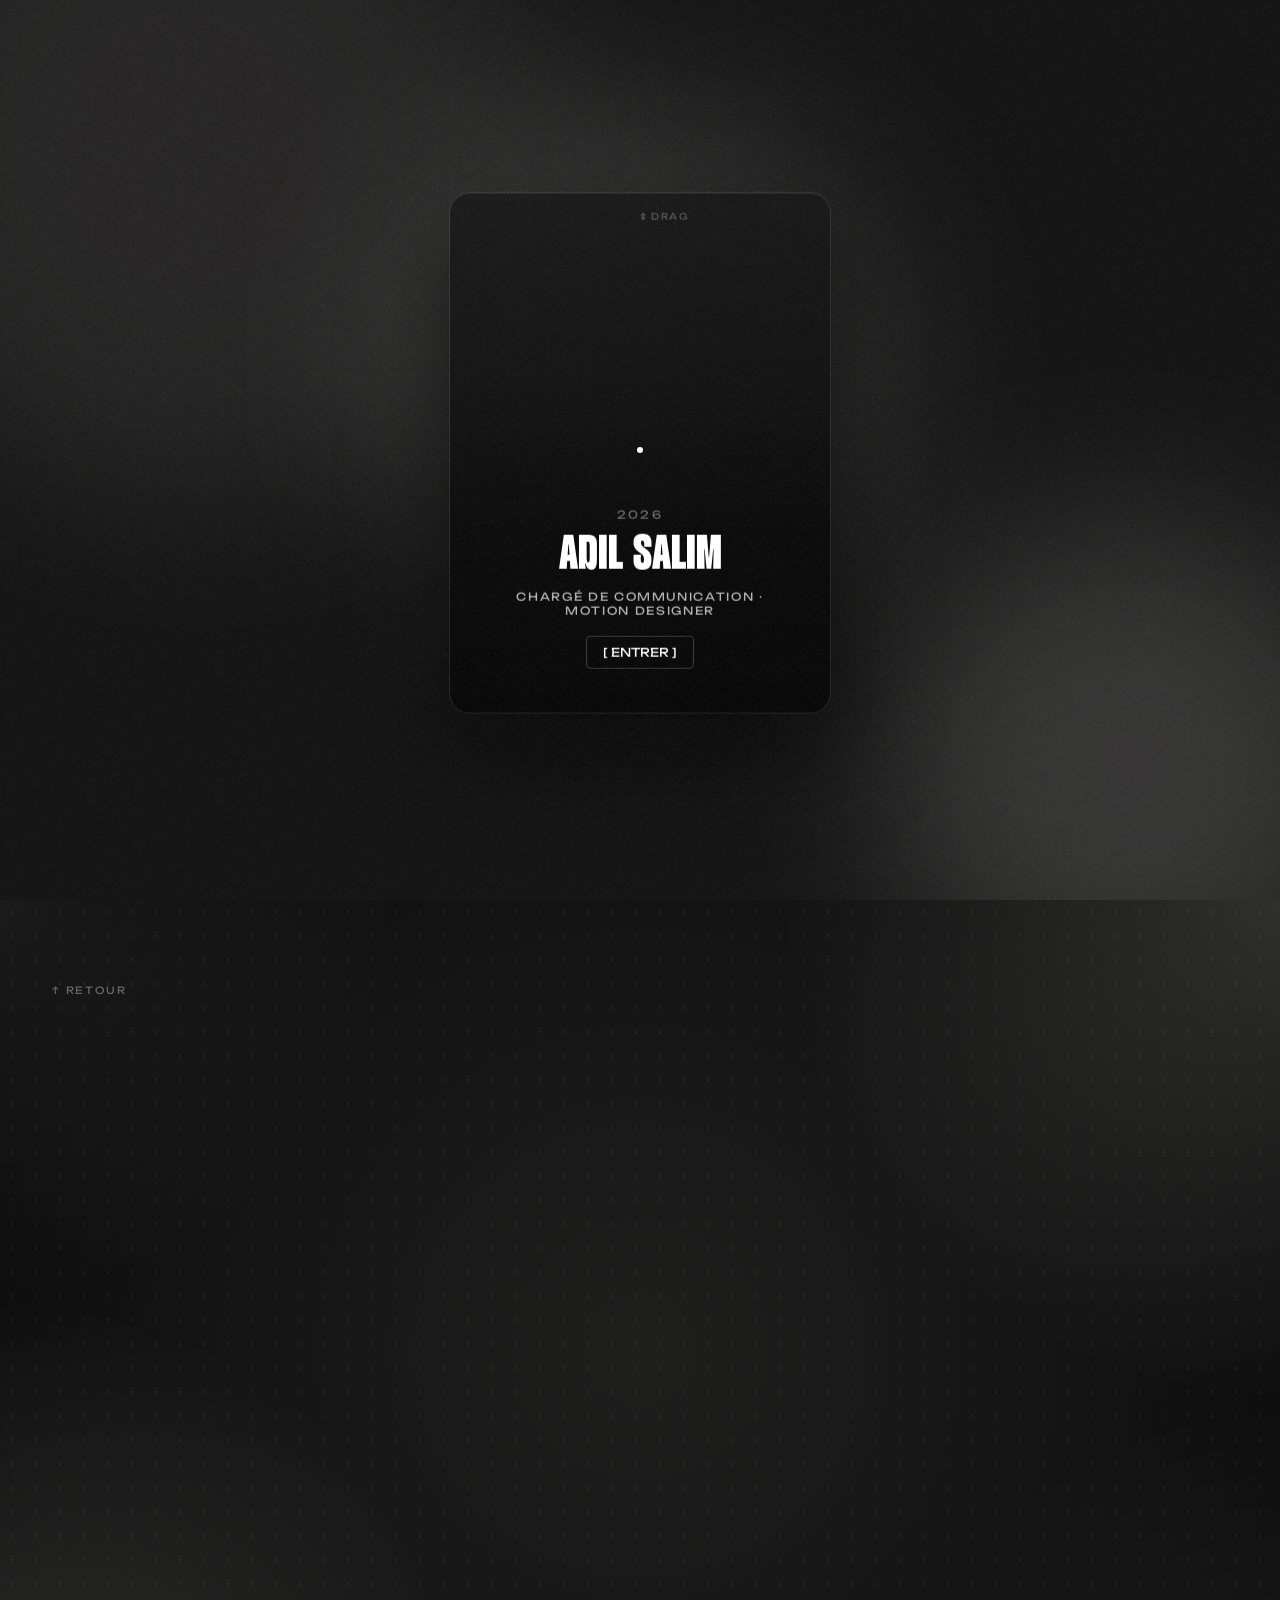
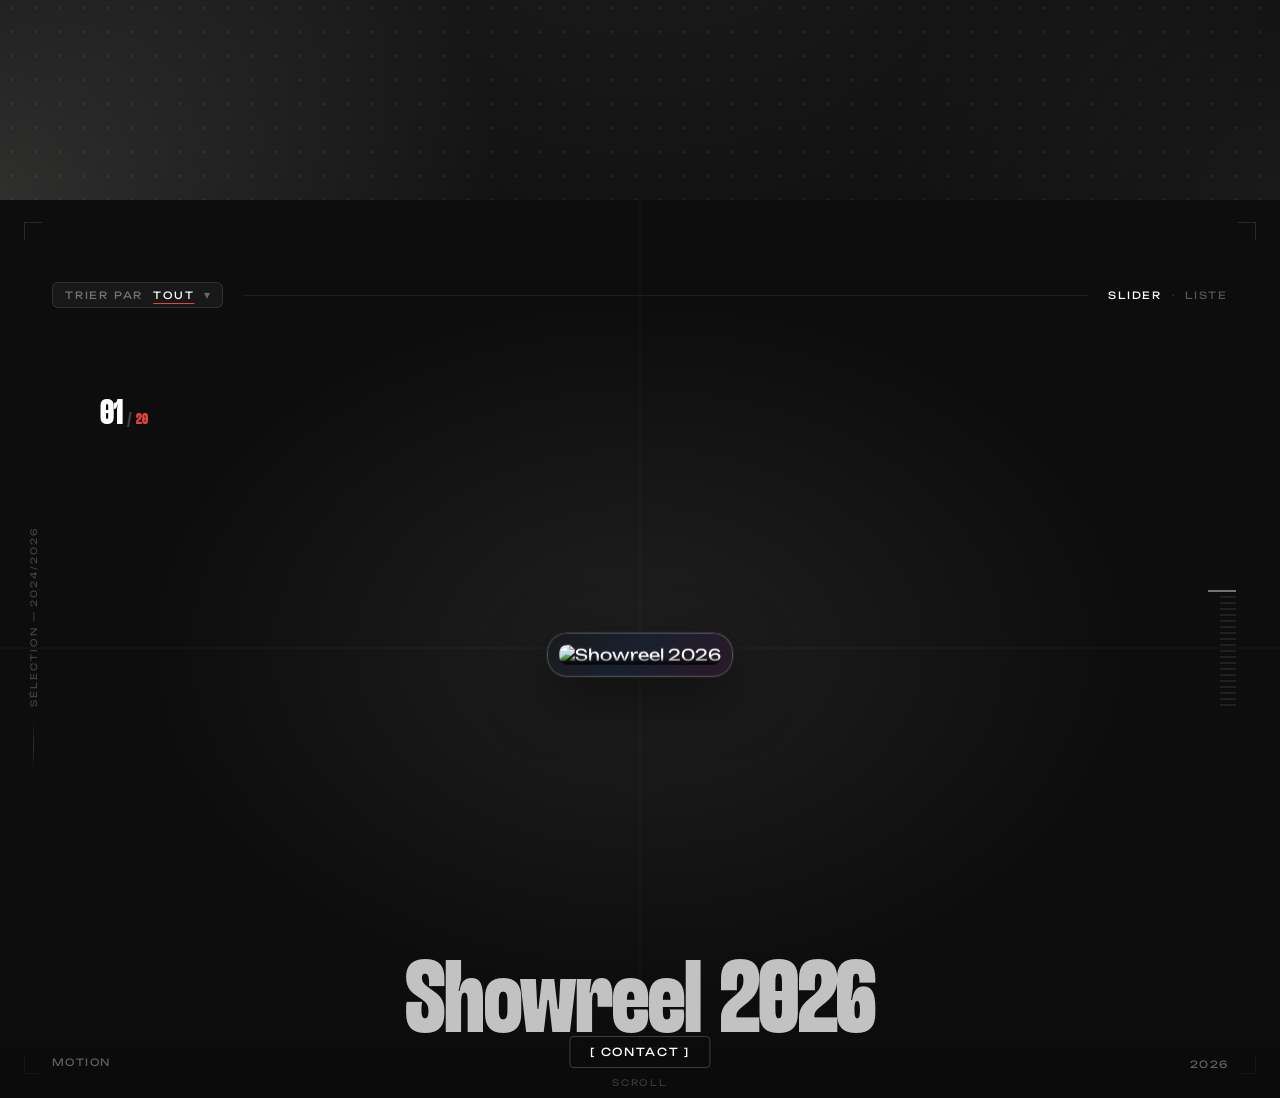
==== commit 729a4b13: "maj logo maj logo" ====
--- a/index.html
+++ b/index.html
@@ -3,8 +3,9 @@
   <head>
     <meta charset="UTF-8" />
     <meta name="viewport" content="width=device-width, initial-scale=1.0" />
-    <meta name="description" content="Adil Salim — Motion Designer · Paris" />
-    <title>Adil Salim — Motion Designer</title>
+    <meta name="description" content="Portfolio · Adil SALIM — Chargé de Communication · Motion Designer" />
+    <title>Portfolio · Adil SALIM</title>
+    <link rel="icon" id="favicon" type="image/png" href="data:," />
 
     <!-- Unbounded (Google Fonts) -->
     <link rel="preconnect" href="https://fonts.googleapis.com" />
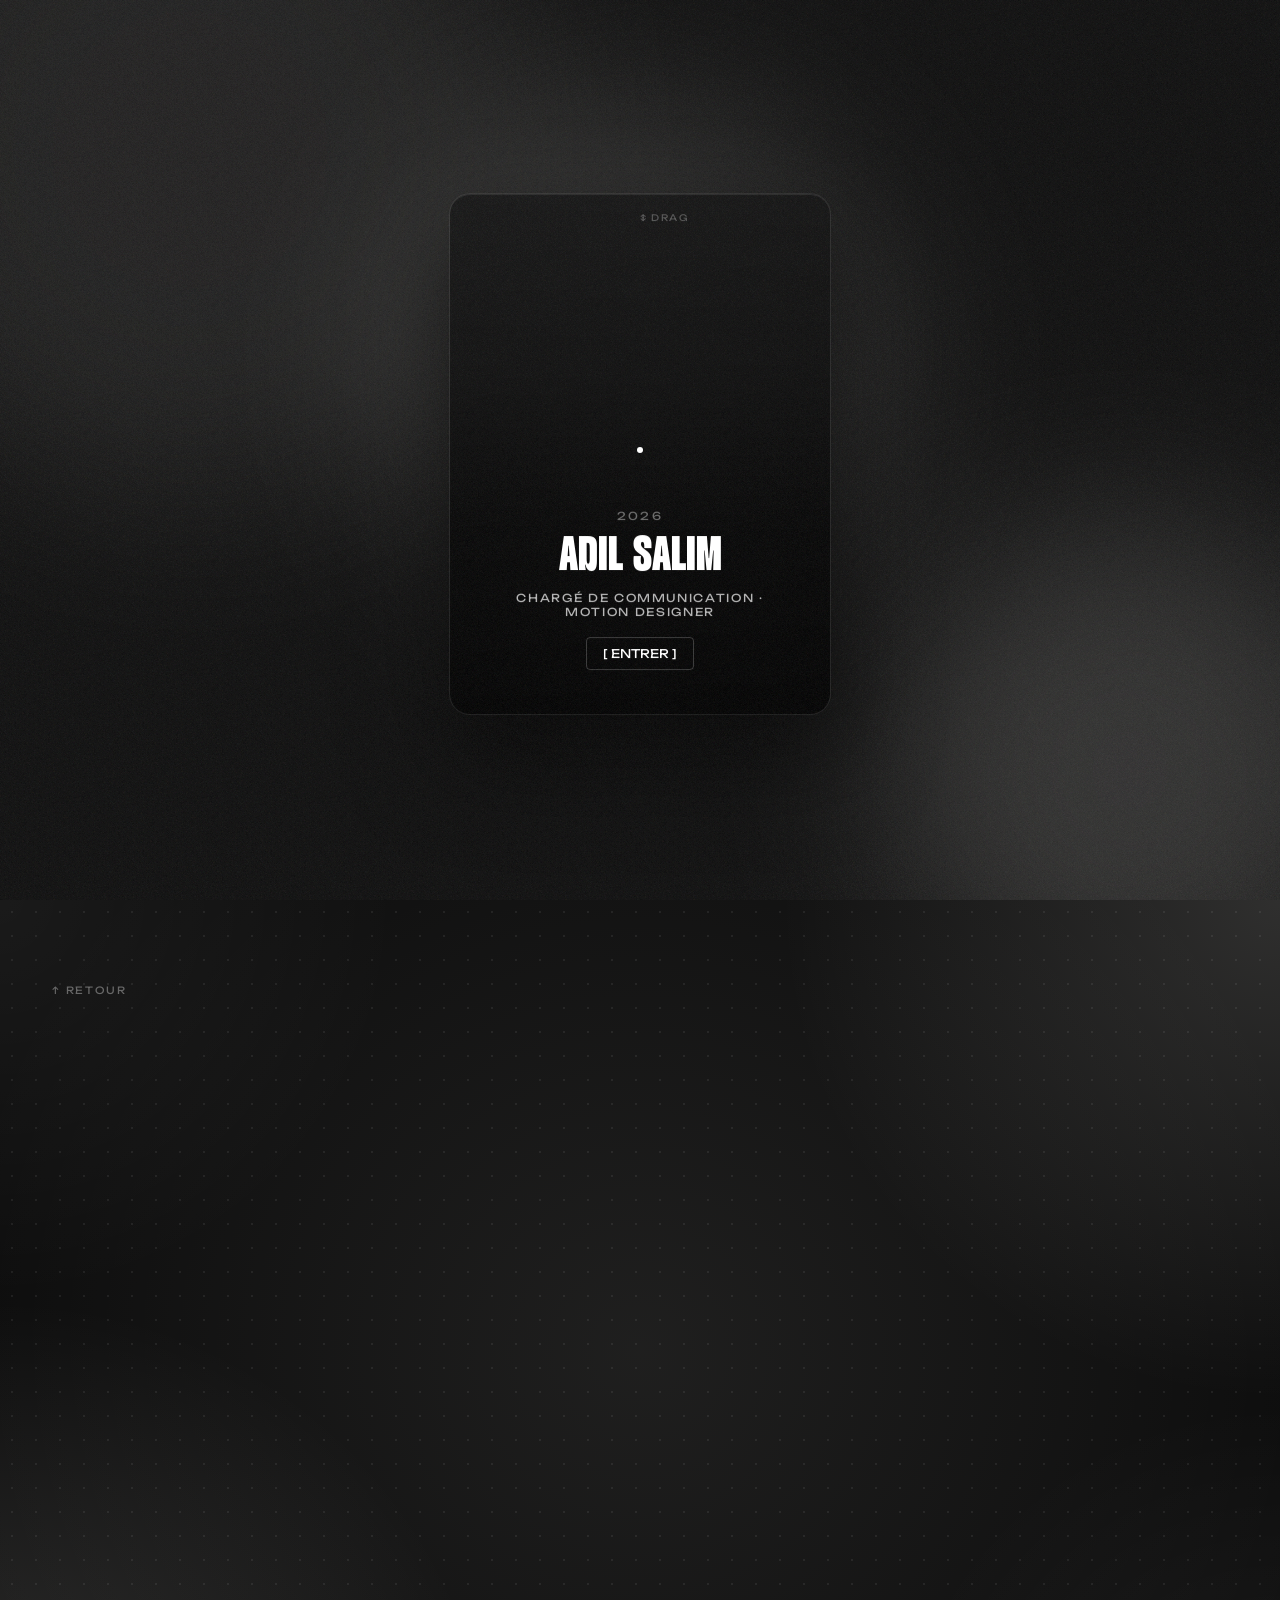
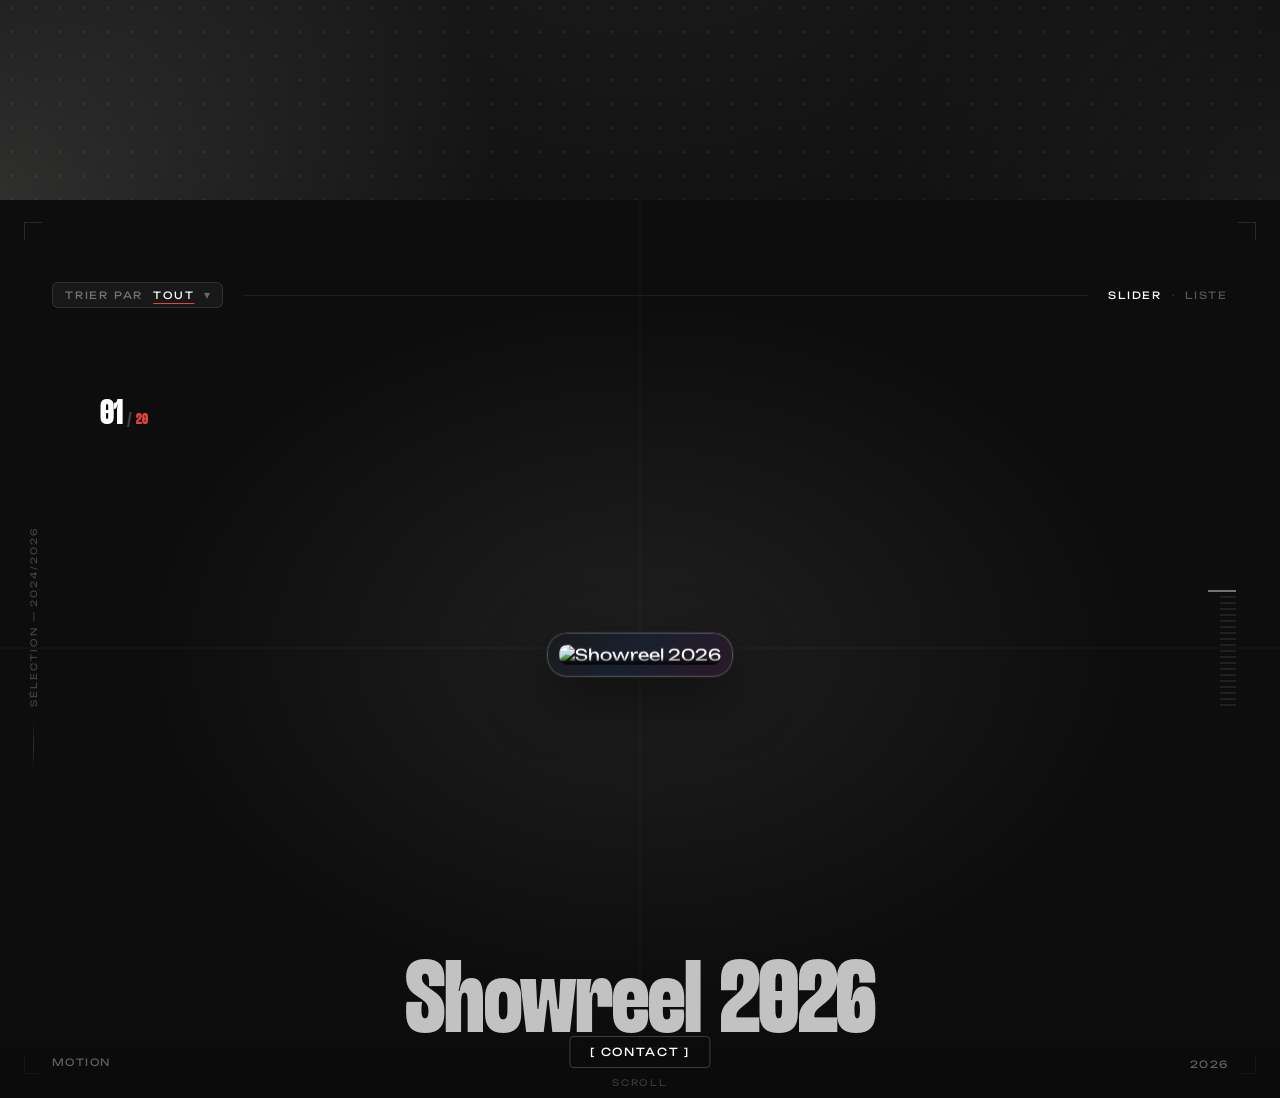
==== commit 7f589abf: "cv cv + quelque fix" ====
--- a/index.html
+++ b/index.html
@@ -69,7 +69,8 @@
       <a class="nav__logo" href="#hero">ADIL SALIM</a>
       <ul class="nav__links" role="list">
         <li><a href="#about">À PROPOS</a></li>
-        <li><a href="#projects">PROJETS</a></li>
+<li><a href="#projects">PROJETS</a></li>
+        <li><a href="assets/cv/CV_Adil_SALIM_2026.pdf" download="CV_Adil_SALIM_2026.pdf">TÉLÉCHARGER CV</a></li>
         <li><button class="nav__contact-btn" onclick="window.__openContact && window.__openContact()">CONTACT</button></li>
       </ul>
     </nav>
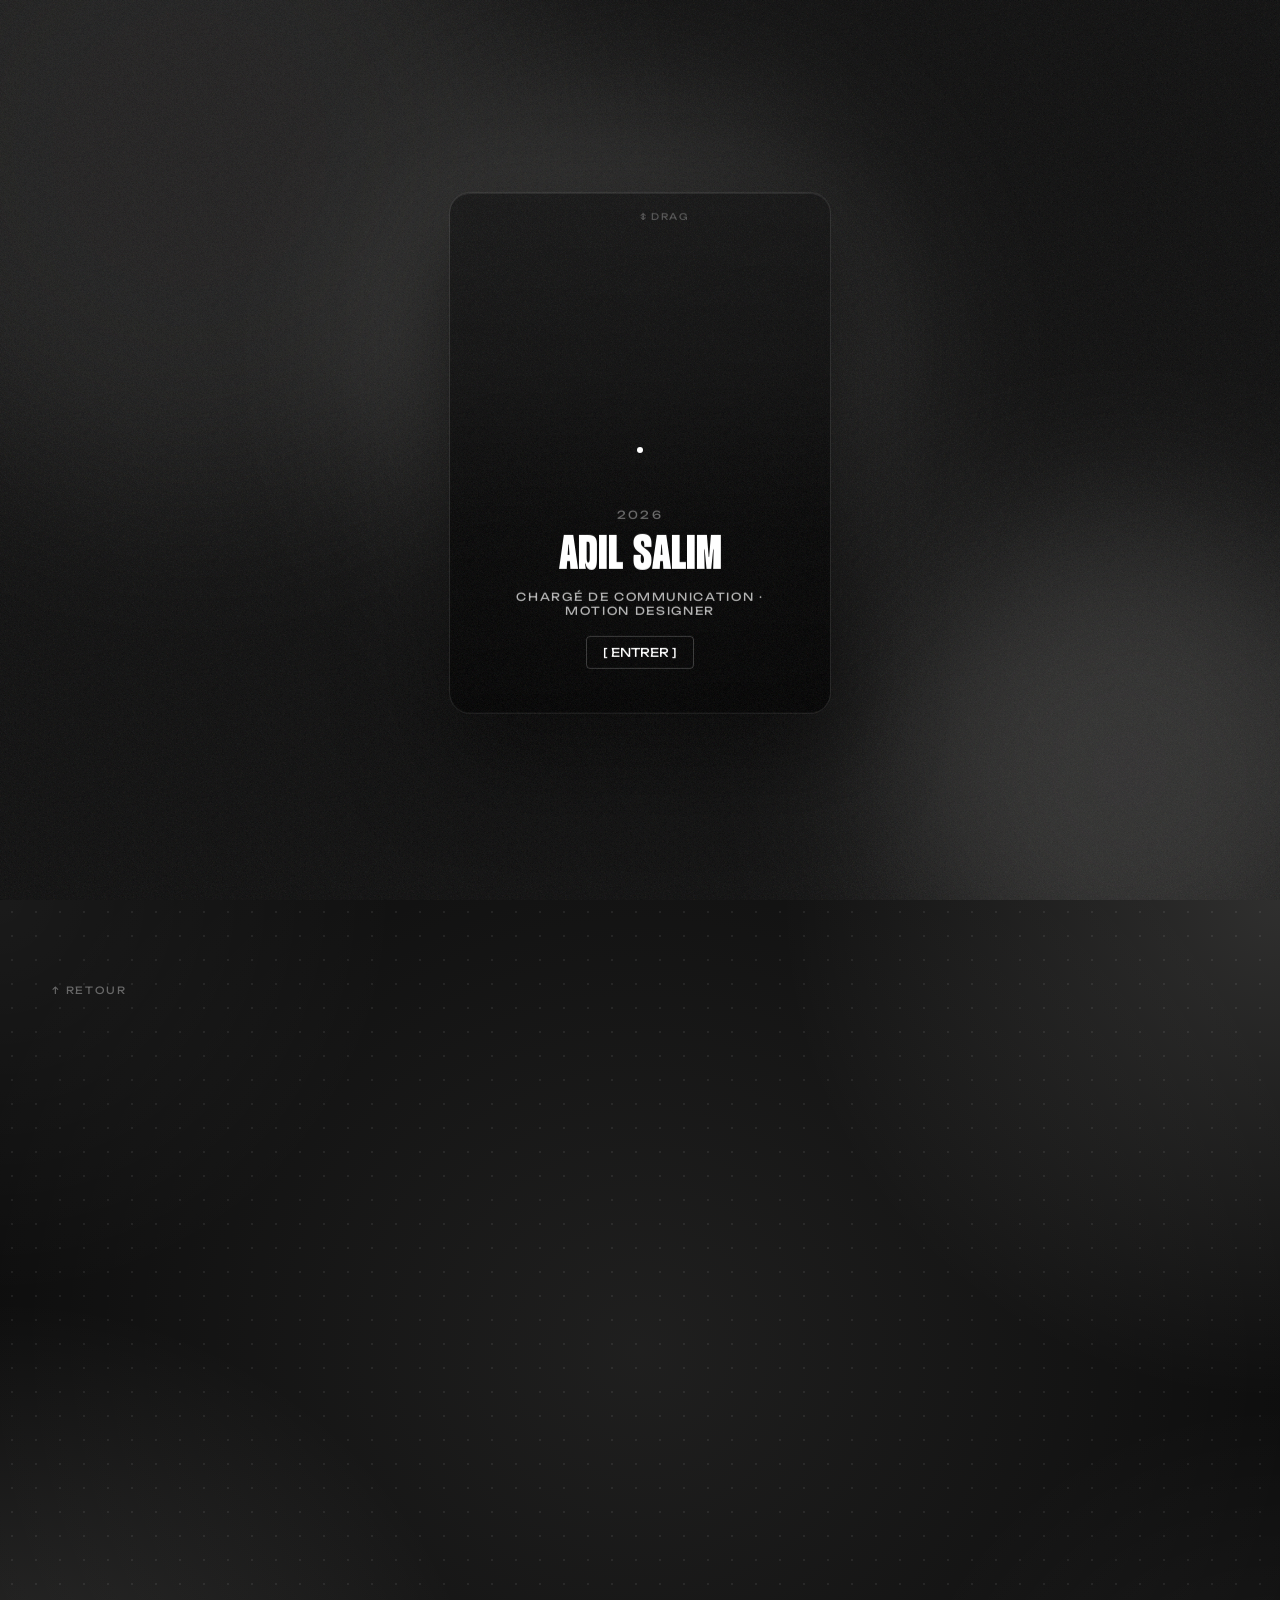
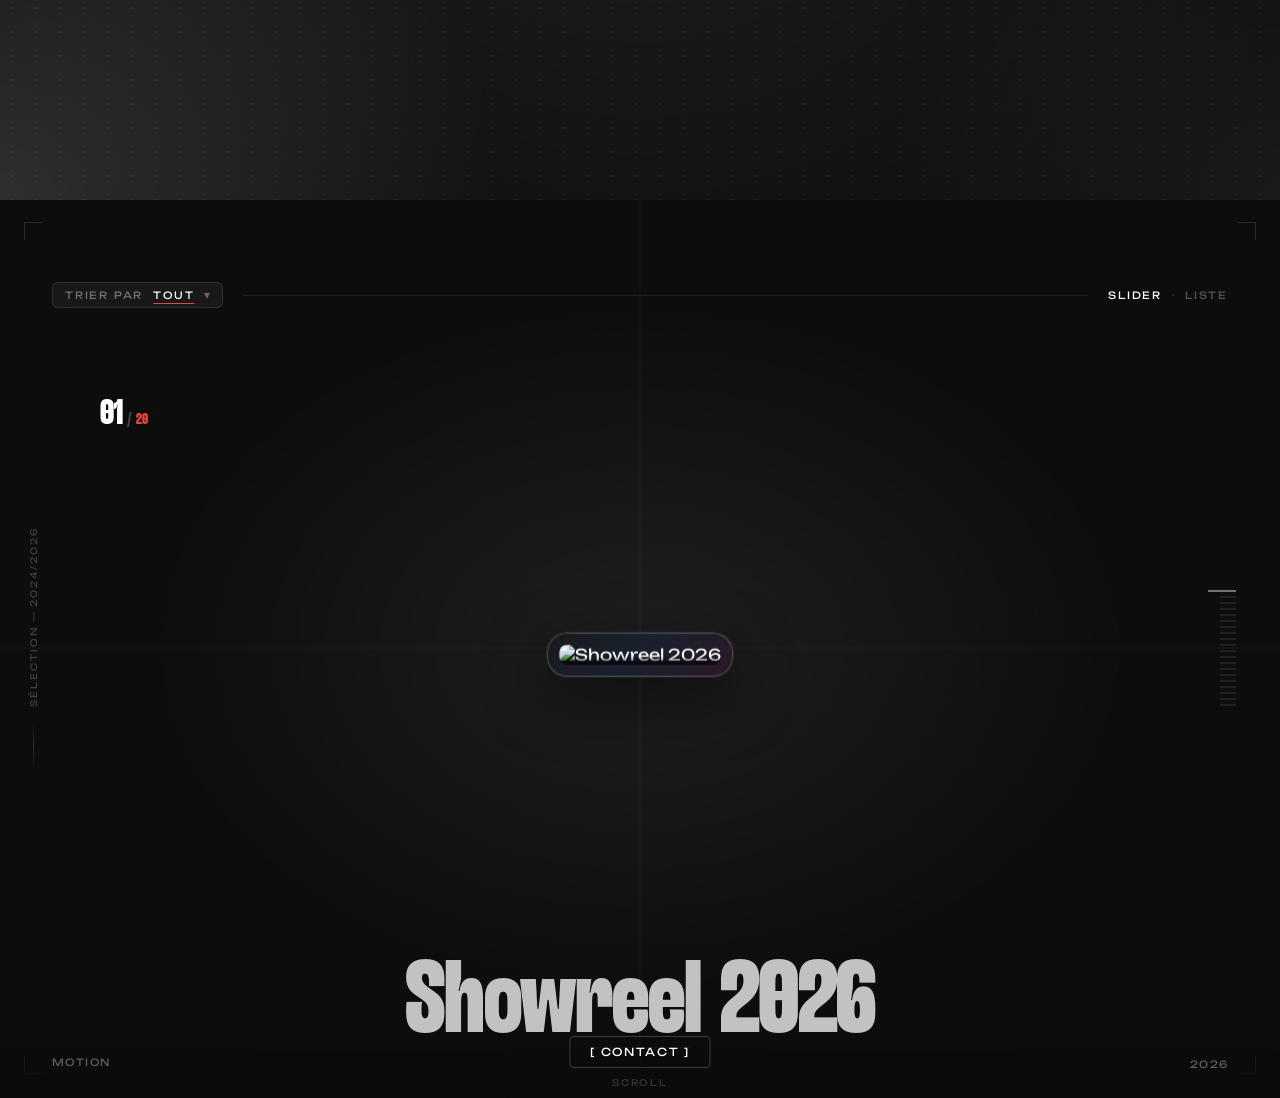
==== commit 7233c717: "Maj 23/06/2026 Description, clients et fautes" ====
--- a/index.html
+++ b/index.html
@@ -202,7 +202,7 @@
                 <span class="proj__dropdown-caret">▾</span>
               </button>
               <ul class="proj__dropdown-menu" role="listbox">
-                <li><button data-filter="CHARGÉE DE COMMUNICATION" role="option">Chargée de communication</button></li>
+                <li><button data-filter="CHARGÉ DE COMMUNICATION" role="option">Chargé de communication</button></li>
                 <li><button data-filter="MOTION"    role="option">MOTION</button></li>
                 <li><button data-filter="GRAPHISME" role="option">GRAPHISME</button></li>
                 <li><button data-filter="VIDÉO"     role="option">VIDÉO</button></li>
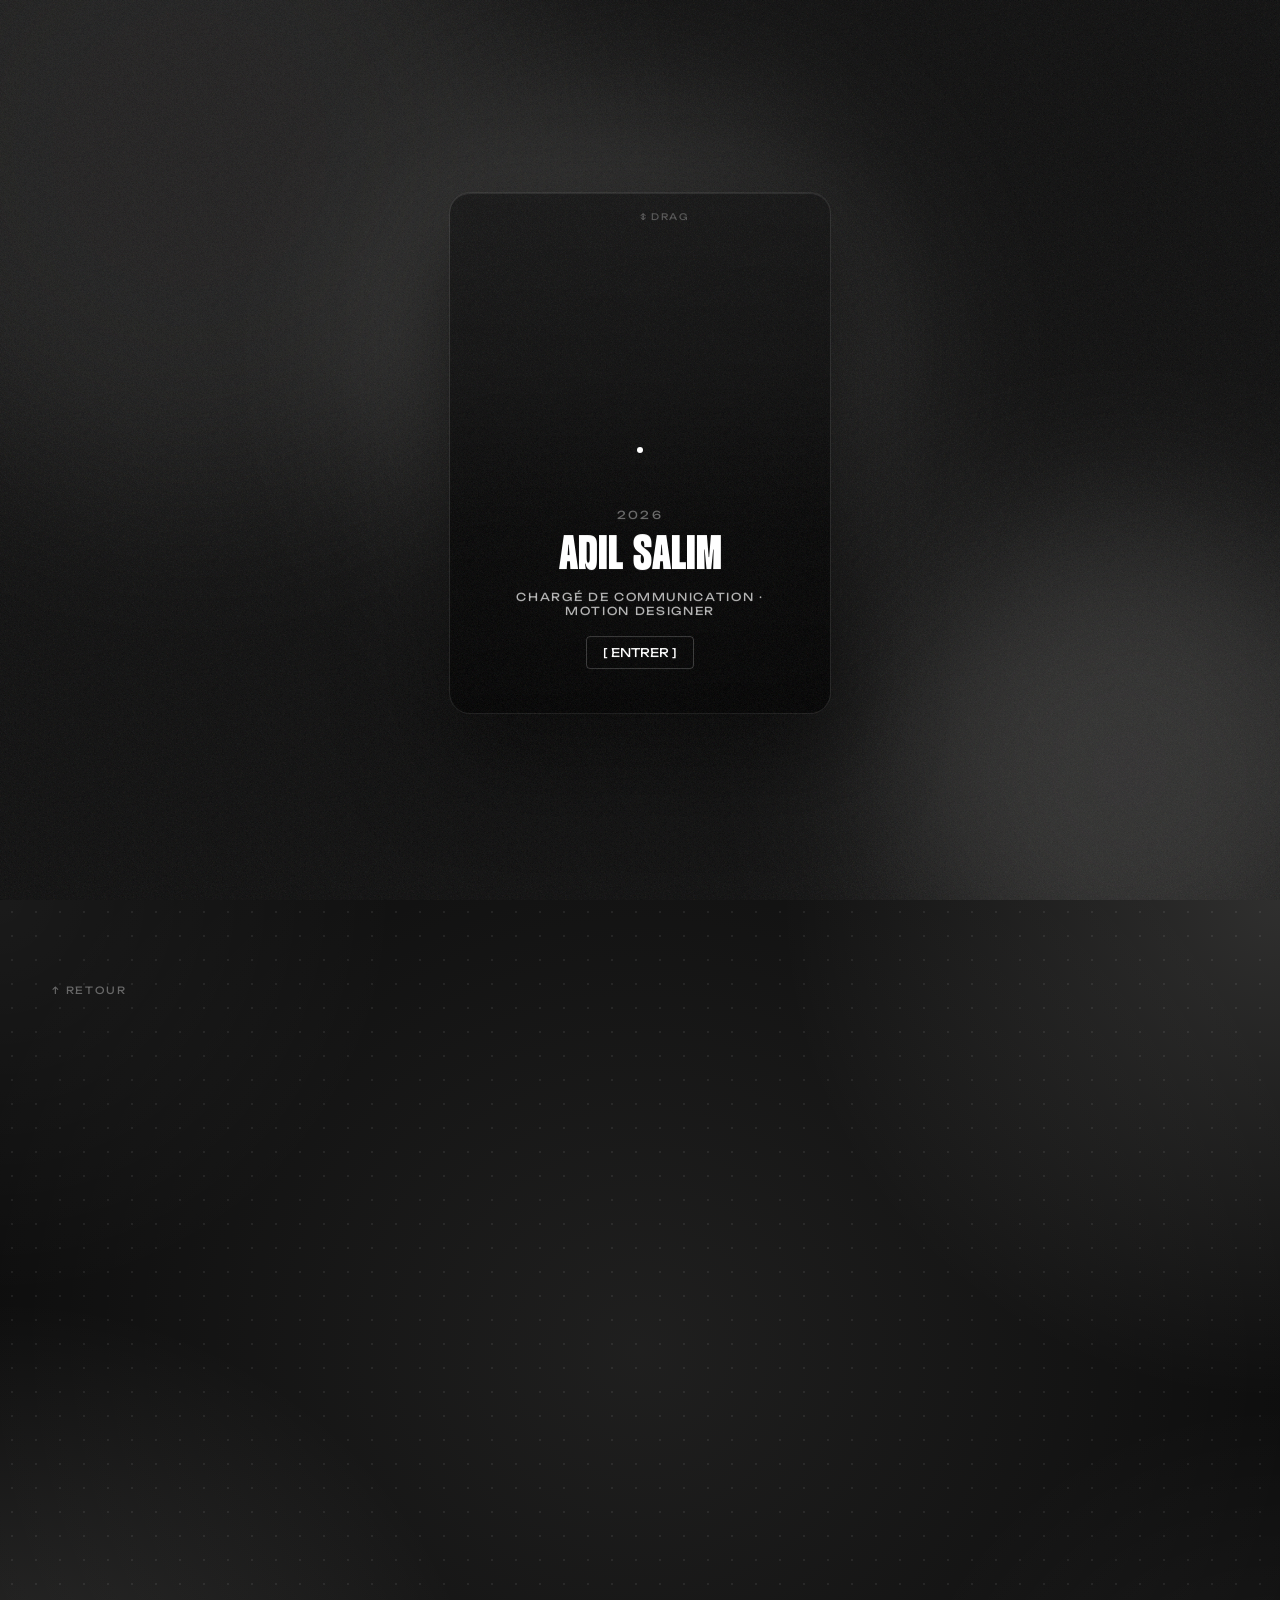
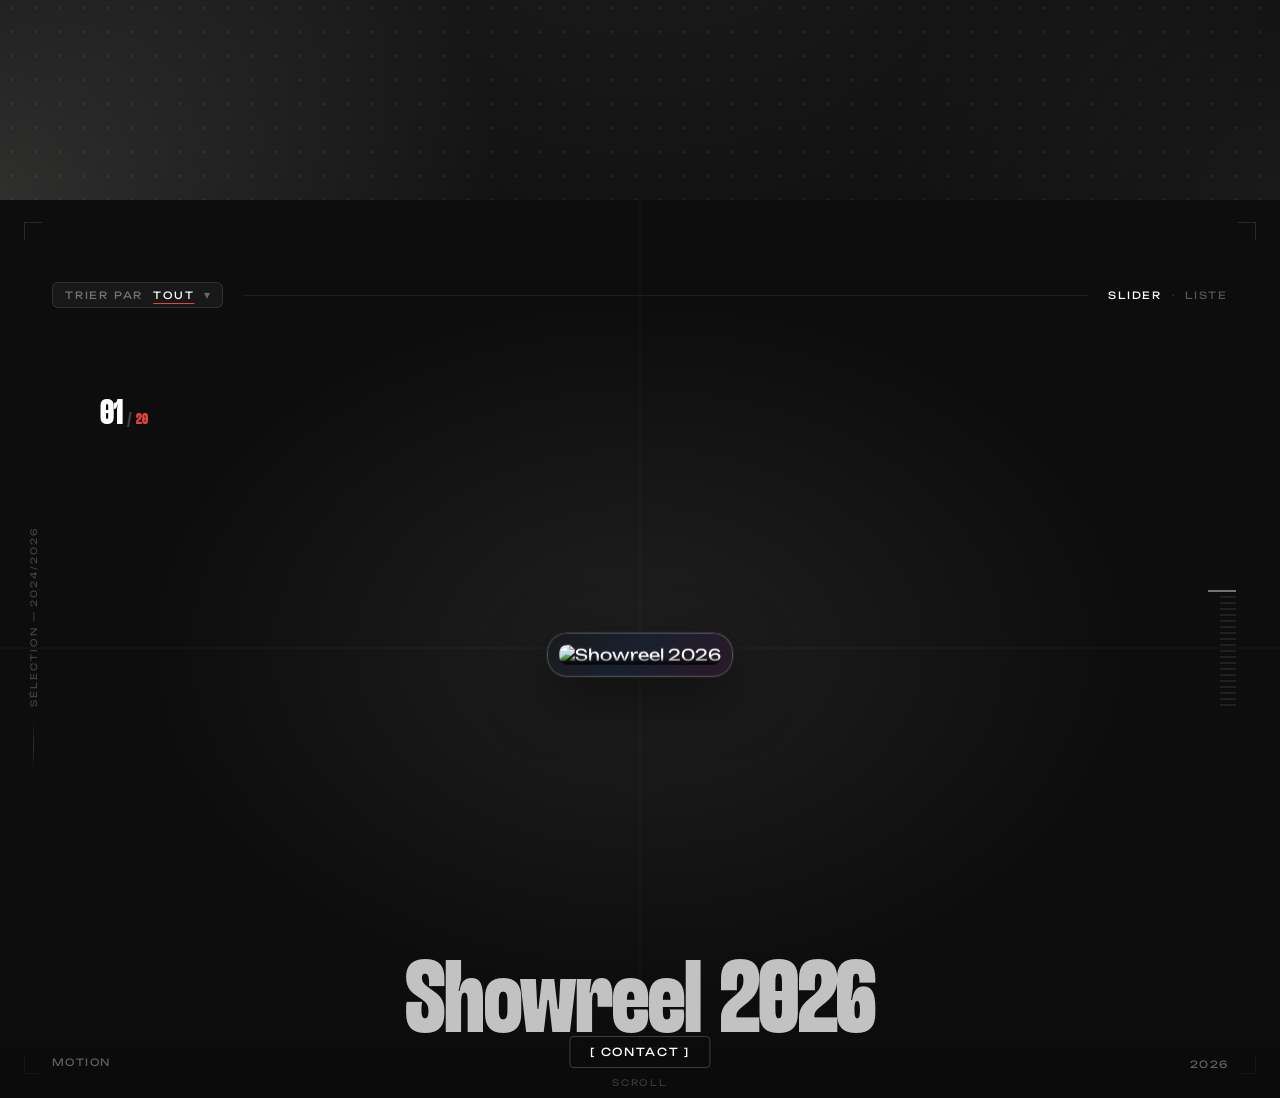
==== commit 78675e65: "maj 24/06/2026 Modif pour responsive" ====
--- a/index.html
+++ b/index.html
@@ -67,7 +67,10 @@
     <!-- ── Navigation ──────────────────────────────────────── -->
     <nav id="nav" aria-label="Navigation principale">
       <a class="nav__logo" href="#hero">ADIL SALIM</a>
-      <ul class="nav__links" role="list">
+      <button class="nav__burger" aria-label="Ouvrir le menu" aria-expanded="false" aria-controls="nav-links">
+        <span></span><span></span><span></span>
+      </button>
+      <ul class="nav__links" id="nav-links" role="list">
         <li><a href="#about">À PROPOS</a></li>
 <li><a href="#projects">PROJETS</a></li>
         <li><a href="assets/cv/CV_Adil_SALIM_2026.pdf" download="CV_Adil_SALIM_2026.pdf">TÉLÉCHARGER CV</a></li>
@@ -235,7 +238,7 @@
         <div class="proj__images"></div>
 
         <!-- Vue liste — items injectés par JS -->
-        <div class="proj__list" aria-label="Liste des projets"></div>
+        <div class="proj__list" aria-label="Liste des projets" data-lenis-prevent></div>
 
         <!-- Dial navigation droite — ticks injectés par JS -->
         <div class="proj__dial" aria-hidden="true">
--- a/css/loader.css
+++ b/css/loader.css
@@ -218,3 +218,29 @@
   background: #E8453C;
   border-color: #E8453C;
 }
+
+/* ══════════════════════════════════════════════════════════════
+   RESPONSIVE LOADER
+   ══════════════════════════════════════════════════════════════ */
+@media (max-width: 768px) {
+  #loader-card {
+    width: min(72vw, 320px);
+    height: auto;
+    aspect-ratio: 380 / 520;
+    border-radius: 16px;
+  }
+
+  .loader-card__photo-wrap,
+  .loader-card__holo { border-radius: 16px; }
+
+  .loader-card__content { padding: 26px 26px 30px; gap: 8px; }
+  .loader-card__year    { font-size: 10px; }
+  .loader-card__name    { font-size: 1.9rem; }
+  .loader-card__sub     { font-size: 9px; }
+  .loader-card__cta     { font-size: 11px; padding: 7px 14px; margin-top: 6px; }
+}
+
+@media (max-width: 420px) {
+  #loader-card { width: min(78vw, 280px); }
+  .loader-card__name { font-size: 1.6rem; }
+}
--- a/css/main.css
+++ b/css/main.css
@@ -174,6 +174,34 @@
 }
 .nav__contact-btn:hover { color: #F5F3EE; }
 
+/* ── Burger mobile ─────────────────────────────────────────── */
+.nav__burger {
+  display: none;
+  position: relative;
+  width: 22px;
+  height: 16px;
+  background: none;
+  border: none;
+  padding: 0;
+  z-index: 101;
+}
+
+.nav__burger span {
+  position: absolute;
+  left: 0;
+  width: 100%;
+  height: 1.5px;
+  background: rgba(245, 243, 238, 0.9);
+  transition: transform 0.3s ease, opacity 0.3s ease, top 0.3s ease;
+}
+.nav__burger span:nth-child(1) { top: 0; }
+.nav__burger span:nth-child(2) { top: 7px; }
+.nav__burger span:nth-child(3) { top: 14px; }
+
+.nav__burger.is-active span:nth-child(1) { top: 7px; transform: rotate(45deg); }
+.nav__burger.is-active span:nth-child(2) { opacity: 0; }
+.nav__burger.is-active span:nth-child(3) { top: 7px; transform: rotate(-45deg); }
+
 /* ── Curseur personnalisé ────────────────────────────────────── */
 #cursor {
   position: fixed;
@@ -247,12 +275,41 @@
     padding: 0 1.25rem;
   }
   .nav__logo { font-size: 0.6rem; }
-  .nav__links { gap: 1rem; }
+
+  .nav__burger { display: block; }
+
+  .nav__links {
+    display: none;
+    position: fixed;
+    top: var(--nav-h);
+    left: 0;
+    right: 0;
+    bottom: 0;
+    flex-direction: column;
+    align-items: flex-start;
+    gap: 0;
+    background: rgba(13, 13, 13, 0.98);
+    backdrop-filter: blur(8px);
+    -webkit-backdrop-filter: blur(8px);
+    padding: 0.5rem 1.5rem 2rem;
+    z-index: 99;
+  }
+  .nav__links.is-open { display: flex; }
+
+  .nav__links li {
+    width: 100%;
+    border-bottom: 1px solid rgba(245, 243, 238, 0.08);
+  }
+  .nav__links li a,
+  .nav__links li .nav__contact-btn {
+    display: block;
+    padding: 18px 0;
+  }
+
   .nav__links a,
-  .nav__contact-btn { font-size: 0.55rem; letter-spacing: 0.12em; }
+  .nav__contact-btn { font-size: 0.7rem; letter-spacing: 0.12em; }
 }
 
 @media (max-width: 480px) {
   #nav { padding: 0 1rem; }
-  .nav__links { gap: 0.75rem; }
-}
+}
--- a/css/hero.css
+++ b/css/hero.css
@@ -82,6 +82,23 @@
 .hero__card-wrap--4 { left: calc(50% + 7px);   top: calc(66% - 81px);  z-index: 2; width: 177px; height: 233px; }
 .hero__card-wrap--5 { left: calc(50% + 114px); top: calc(66% - 49px);  z-index: 1; width: 152px; height: 197px; }
 
+/* ── Barre inférieure ─────────────────────────────────────── */
+.hero__foot {
+  position: absolute;
+  bottom: 0;
+  left: 0;
+  right: 0;
+  z-index: 10;
+  display: flex;
+  justify-content: space-between;
+  align-items: center;
+  padding: 1.75rem 2.5rem;
+  font-family: var(--font-sans);
+  font-size: 11px;
+  letter-spacing: 0.15em;
+  color: rgba(255, 255, 255, 0.5);
+}
+
 /* ══════════════════════════════════════════════════════════════
    RESPONSIVE HERO
    ══════════════════════════════════════════════════════════════ */
@@ -98,32 +115,24 @@
 
 @media (max-width: 768px) {
   .hero__showreel { font-size: 20vw; top: 38%; }
-  .hero__foot     { display: none; }
+
+  .hero__foot {
+    flex-direction: column;
+    align-items: flex-start;
+    gap: 4px;
+    padding: 1.25rem 1.25rem;
+    font-size: 9px;
+  }
 }
 
 @media (max-width: 480px) {
   .hero__showreel { font-size: 24vw; }
 
-  .hero__card-wrap--1 { width: 72px;  height: 94px;  left: calc(50% - 155px); }
-  .hero__card-wrap--2 { width: 88px;  height: 115px; left: calc(50% - 106px); }
-  .hero__card-wrap--3 { width: 110px; height: 143px; left: calc(50% - 55px);  }
-  .hero__card-wrap--4 { width: 86px;  height: 112px; left: calc(50% + 4px);   }
-  .hero__card-wrap--5 { width: 72px;  height: 94px;  left: calc(50% + 68px);  }
+  .hero__card-wrap--1 { width: 83px;  height: 108px; left: calc(50% - 178px); }
+  .hero__card-wrap--2 { width: 101px; height: 132px; left: calc(50% - 122px); }
+  .hero__card-wrap--3 { width: 127px; height: 164px; left: calc(50% - 63px);  }
+  .hero__card-wrap--4 { width: 99px;  height: 129px; left: calc(50% + 5px);   }
+  .hero__card-wrap--5 { width: 83px;  height: 108px; left: calc(50% + 78px);  }
+
+  .hero__foot { padding: 1rem 1rem; font-size: 8px; letter-spacing: 0.1em; }
 }
-
-/* ── Barre inférieure ─────────────────────────────────────── */
-.hero__foot {
-  position: absolute;
-  bottom: 0;
-  left: 0;
-  right: 0;
-  z-index: 10;
-  display: flex;
-  justify-content: space-between;
-  align-items: center;
-  padding: 1.75rem 2.5rem;
-  font-family: var(--font-sans);
-  font-size: 11px;
-  letter-spacing: 0.15em;
-  color: rgba(255, 255, 255, 0.5);
-}
--- a/css/about.css
+++ b/css/about.css
@@ -266,10 +266,12 @@
     flex-shrink: 0;
   }
   .about__photo { object-position: center 15%; }
-  .about__name  { font-size: clamp(1.2rem, 5vw, 1.6rem); }
+  .about__name  { font-size: clamp(1.2rem, 5vw, 1.6rem); white-space: normal; }
   .about__bio   { font-size: 0.85rem; line-height: 1.6; }
   .about__tag   { font-size: 0.7rem; padding: 4px 10px; }
   .about__info-side { padding: 28px 28px 32px; gap: 1rem; }
+  .about__info-top  { flex-direction: column; align-items: flex-start; gap: 6px; }
+  .about__role  { white-space: normal; padding-top: 0; }
   .about__stats-row { gap: 0; }
   .about__side-label { display: none; }
 }
--- a/css/projects.css
+++ b/css/projects.css
@@ -251,7 +251,7 @@
   display: flex;
   align-items: baseline;
   gap: 4px;
-  z-index: 20;
+  z-index: 12;
   font-family: 'Monigue', sans-serif;
 }
 
--- a/css/contact.css
+++ b/css/contact.css
@@ -281,12 +281,13 @@
 }
 
 @media (max-width: 768px) {
+  #contact      { padding-top: 100px; }
   .ct__title    { font-size: 10vw; }
-  .ct__back-btn { top: calc(var(--nav-h) + 8px); left: 20px; }
+  .ct__back-btn { top: calc(var(--nav-h) + 28px); left: 20px; }
 }
 
 @media (max-width: 480px) {
-  #contact { padding: 48px 12px; }
+  #contact { padding: 90px 12px 48px; }
   .ct__card { max-width: 100%; border-radius: 12px; }
   .ct__left, .ct__right { padding: 24px 20px; }
 }
